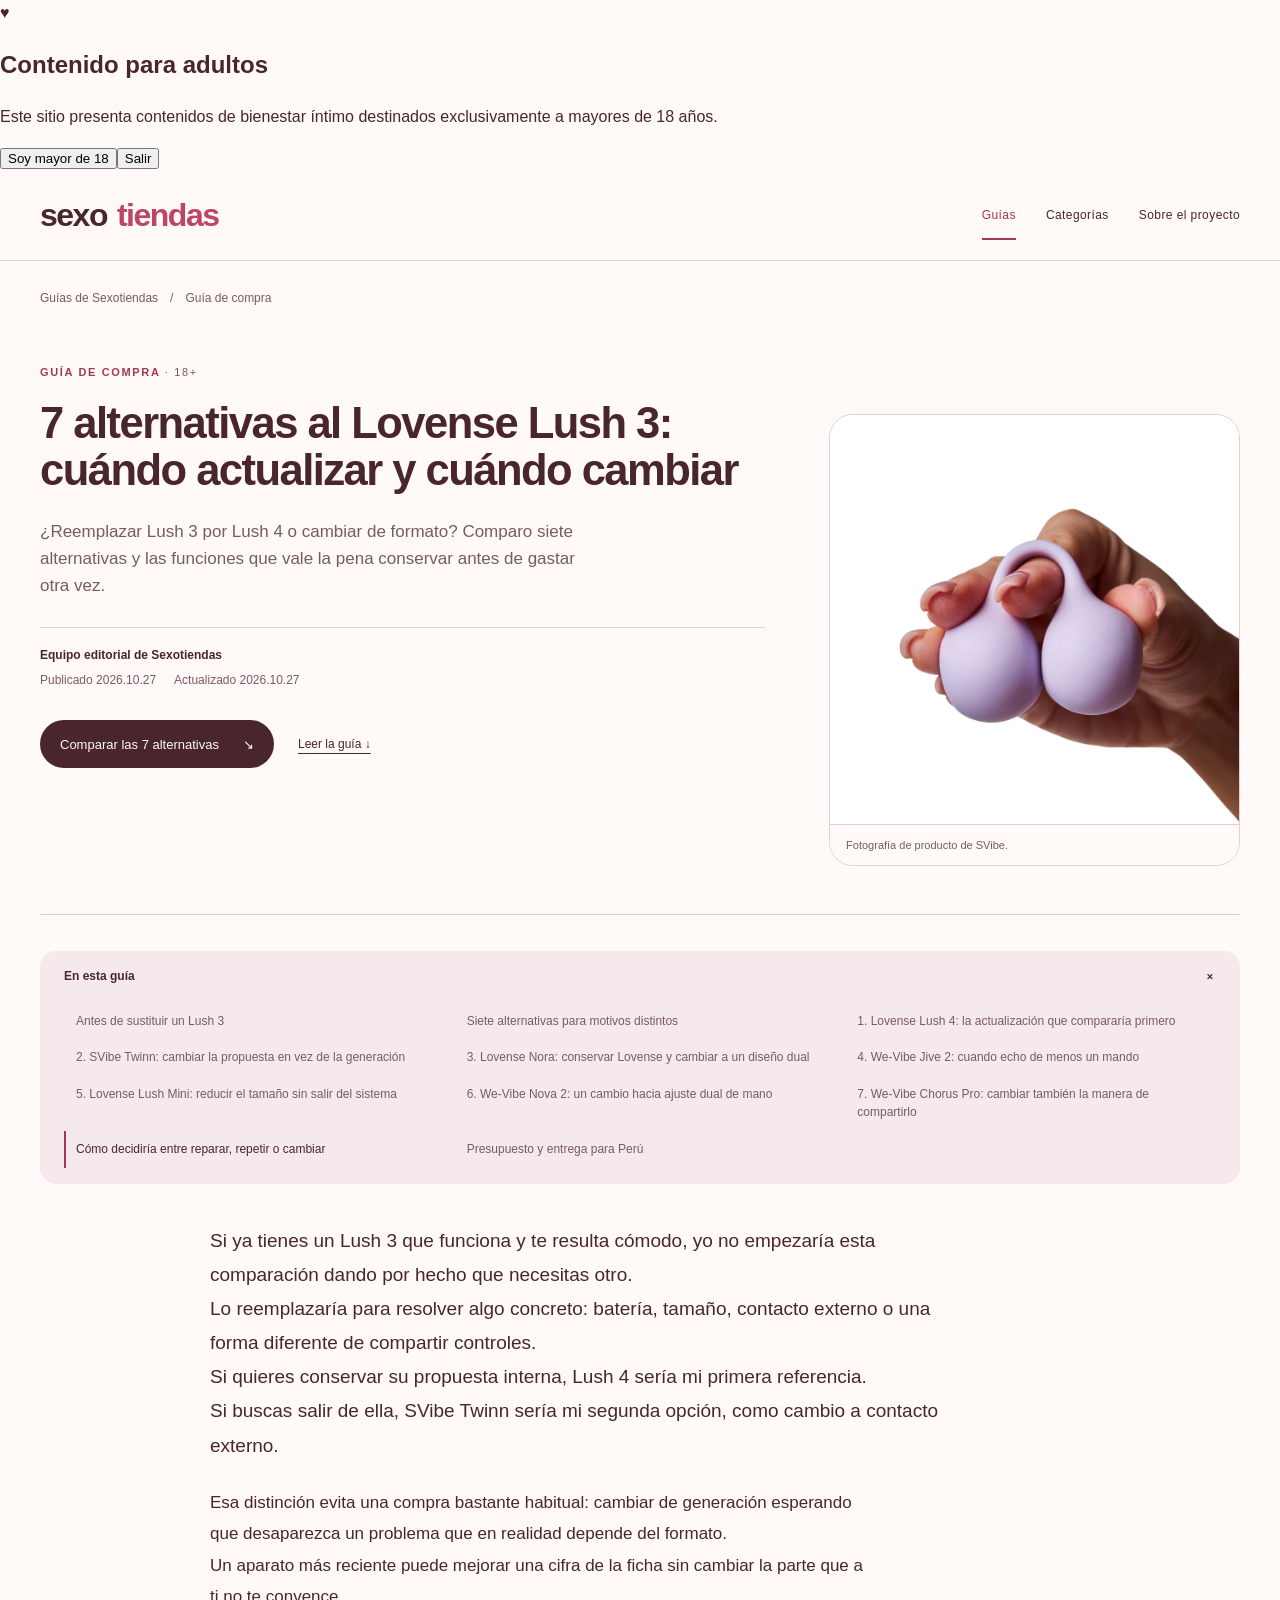
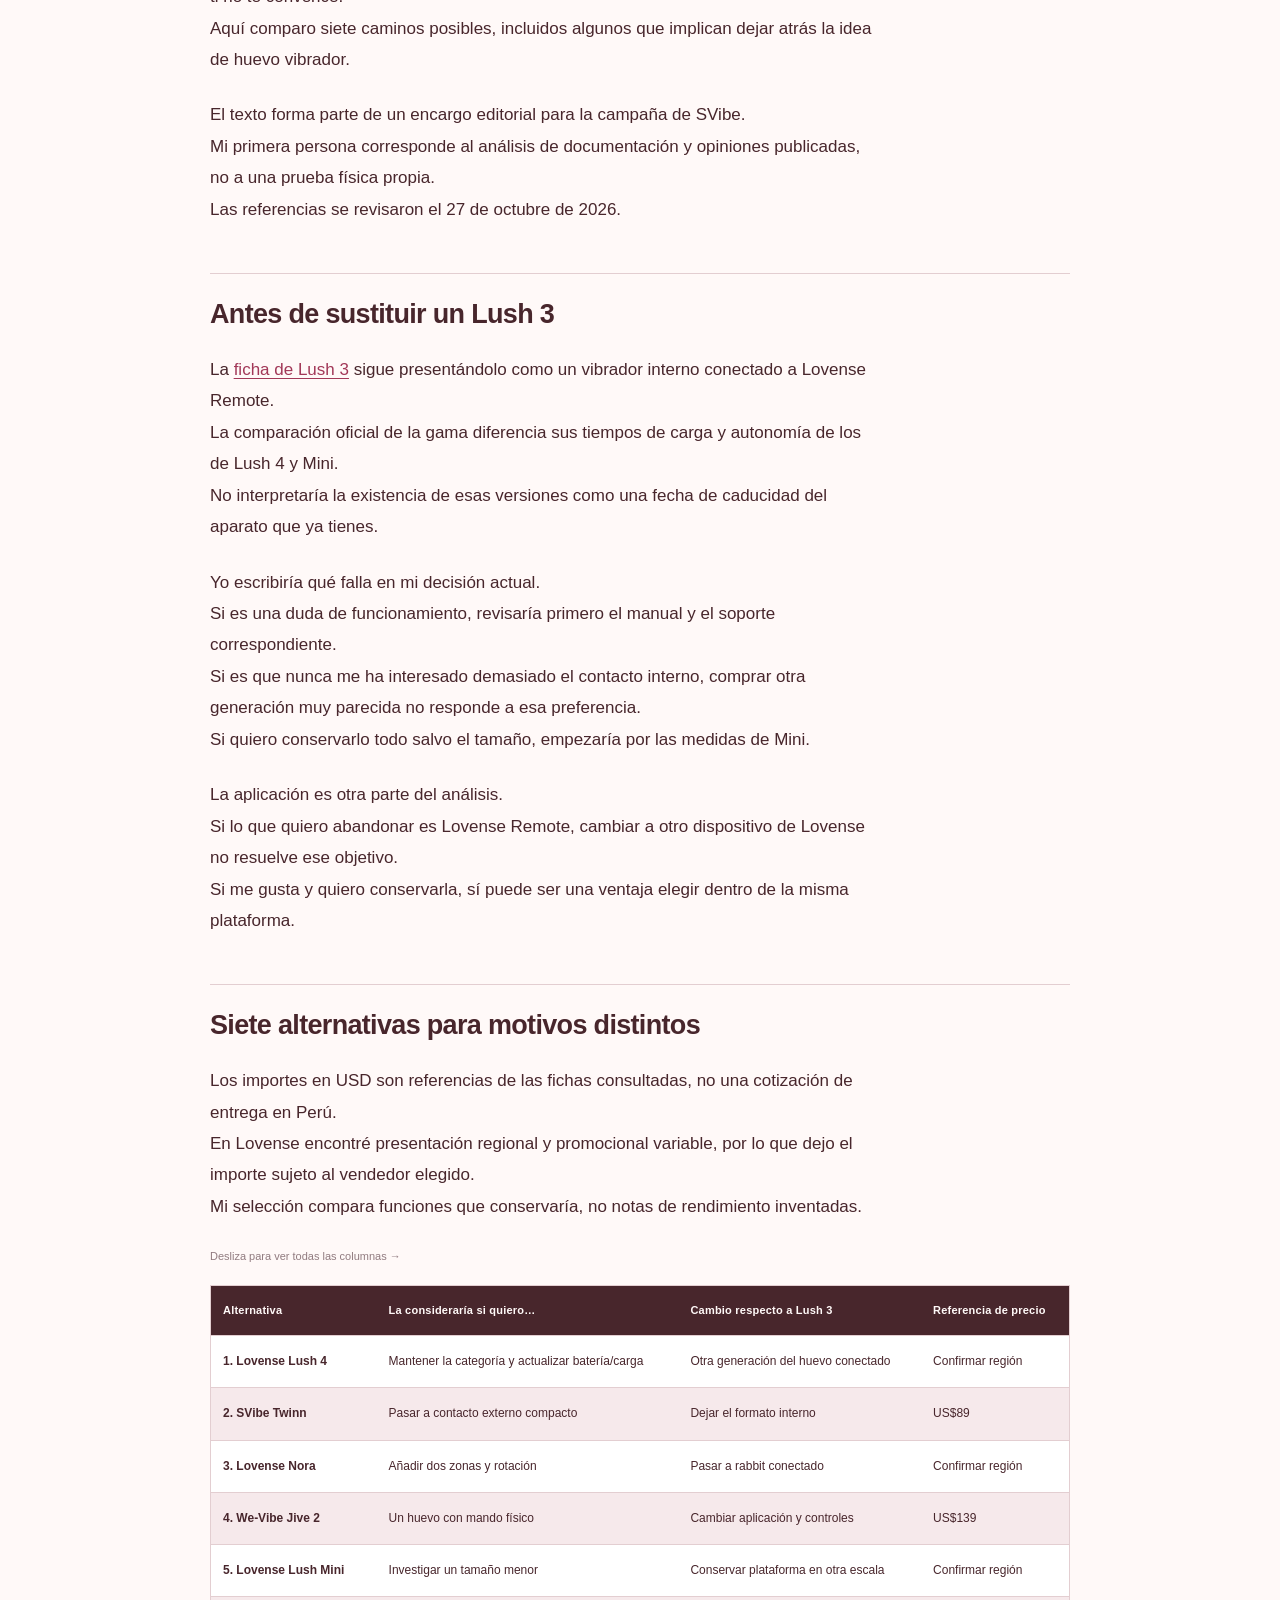
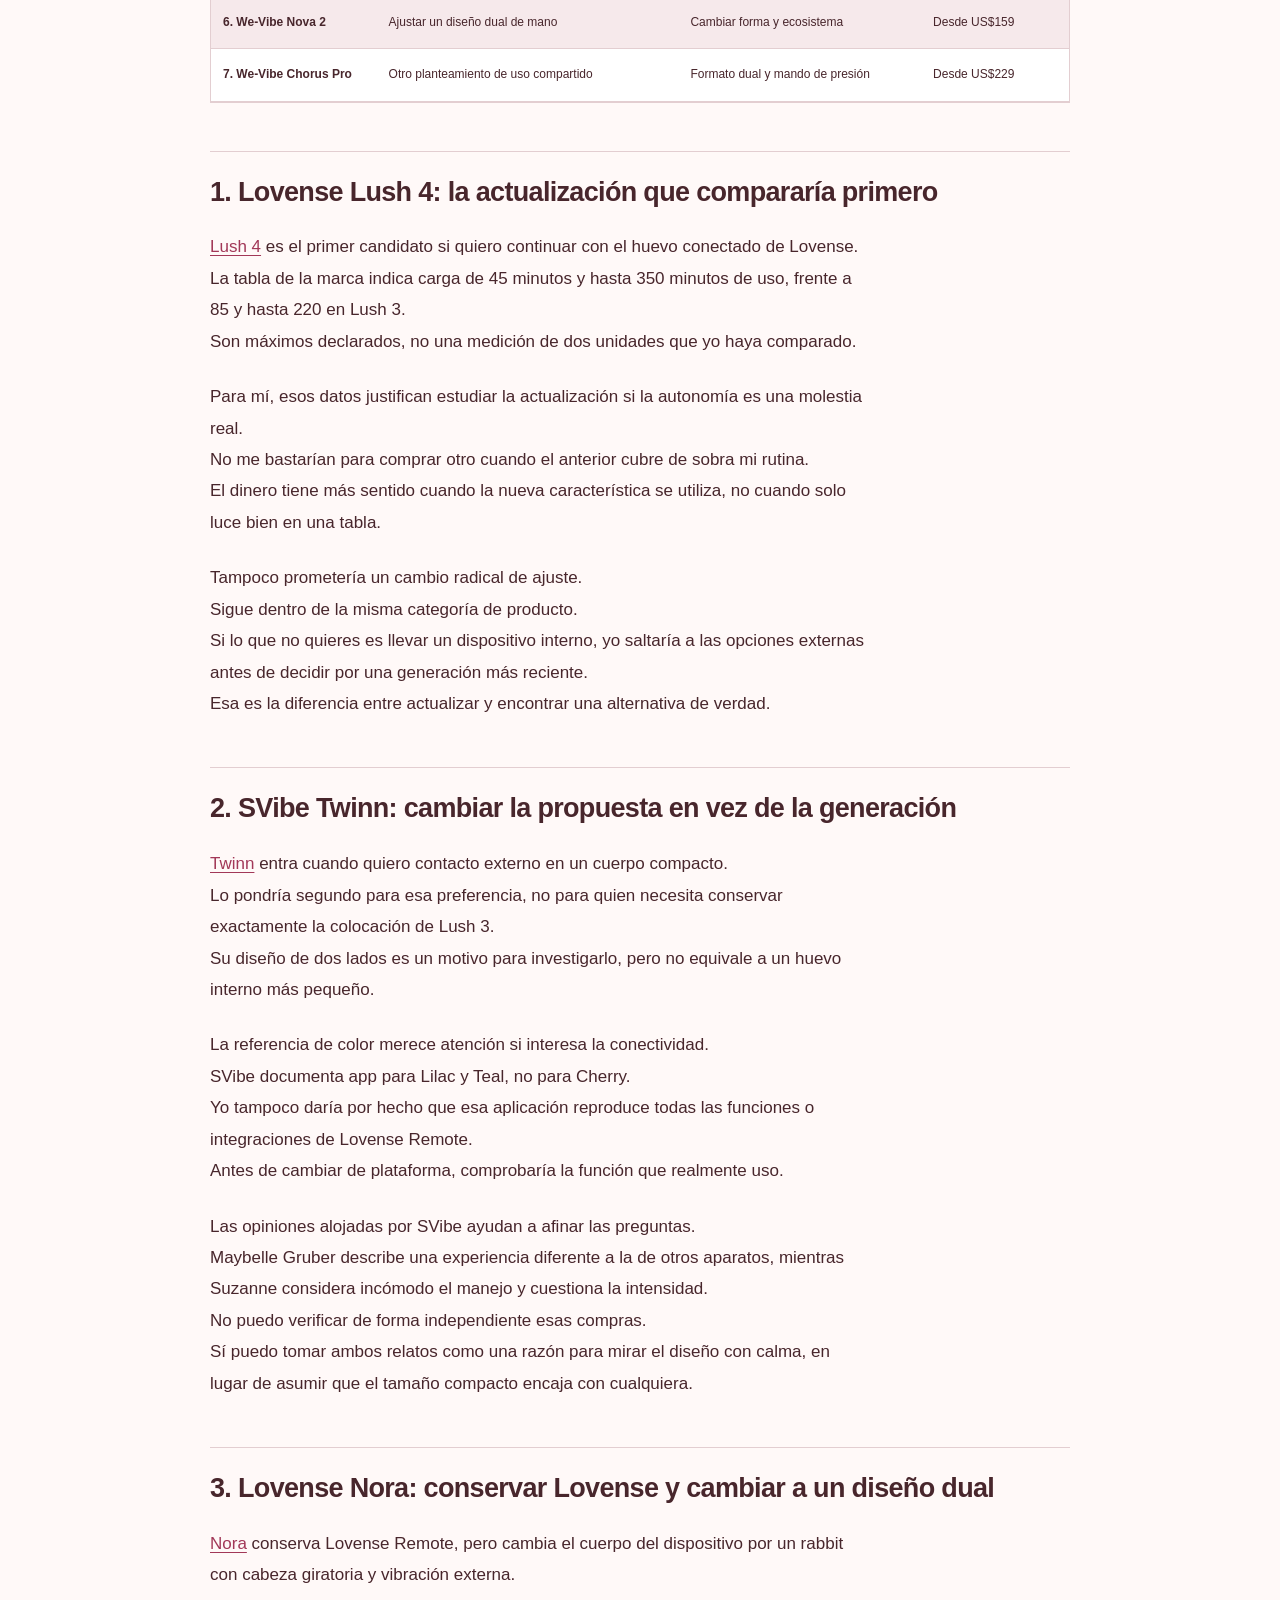
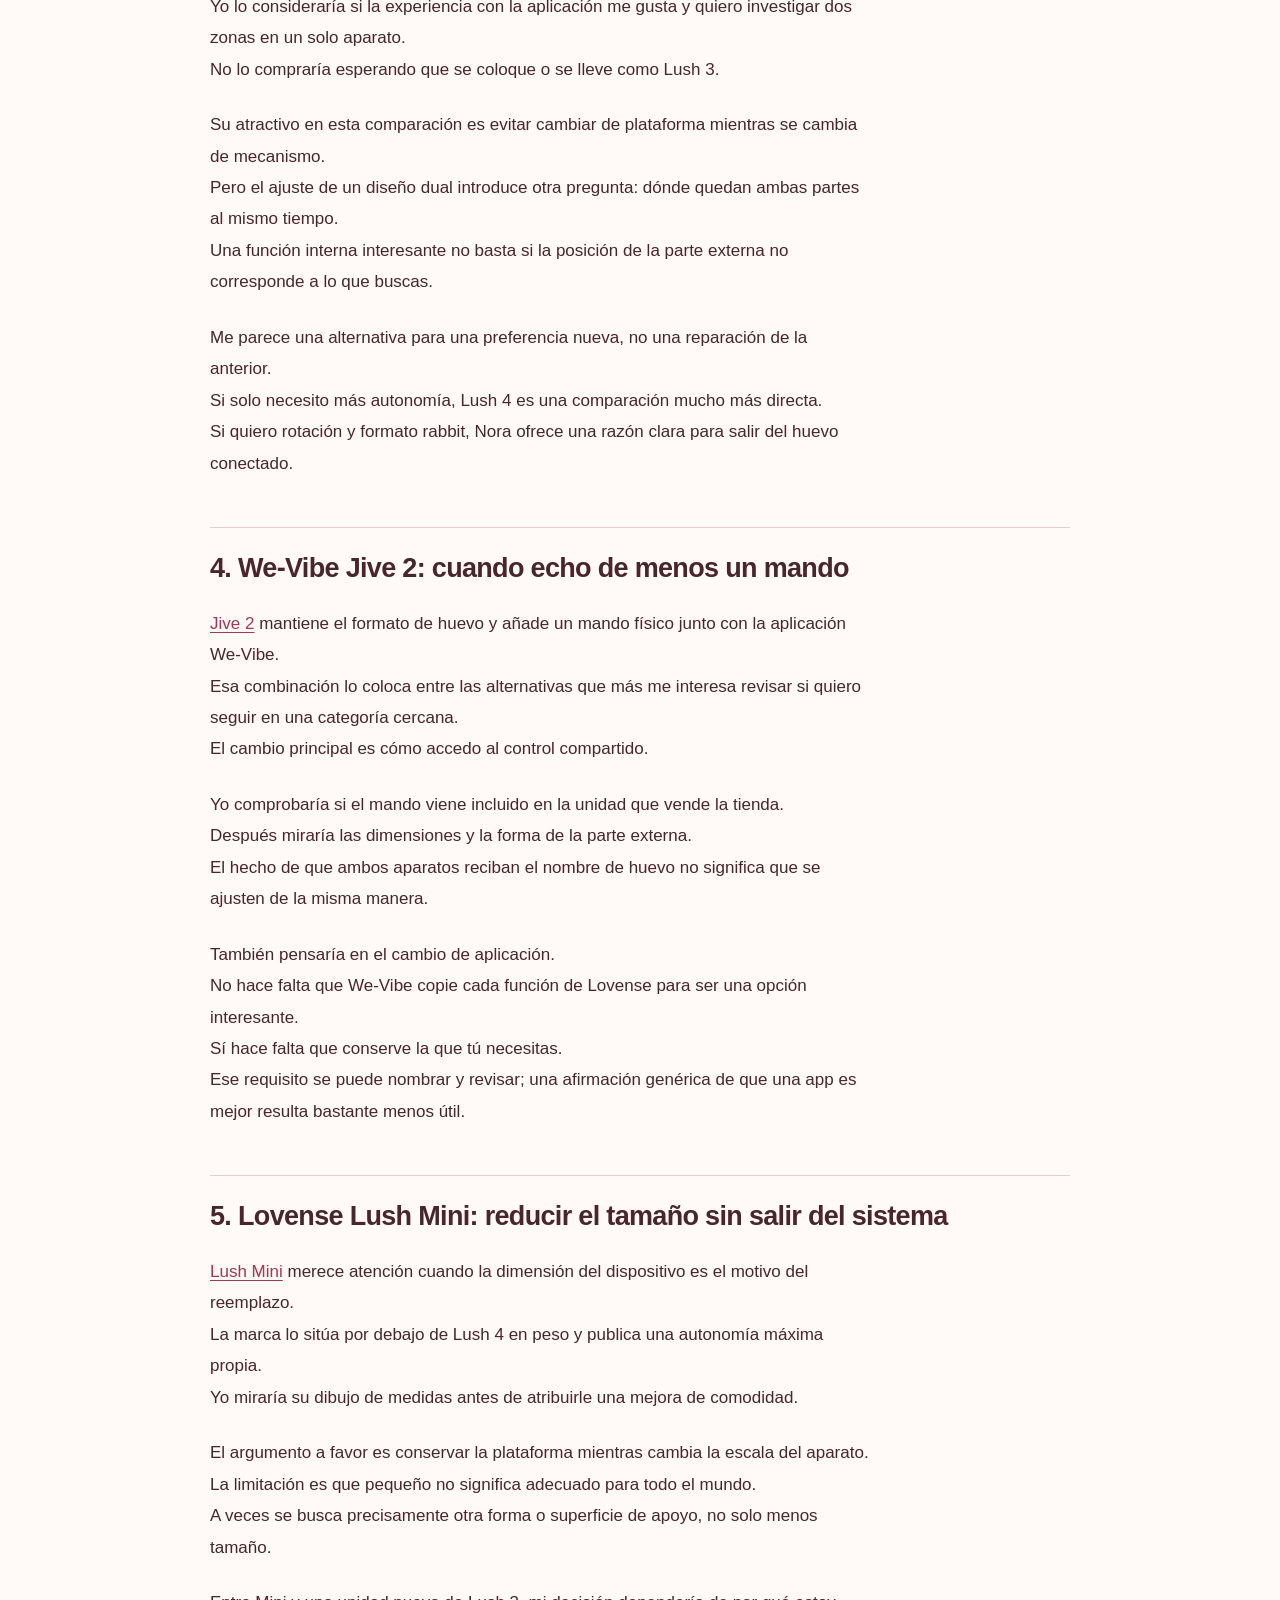
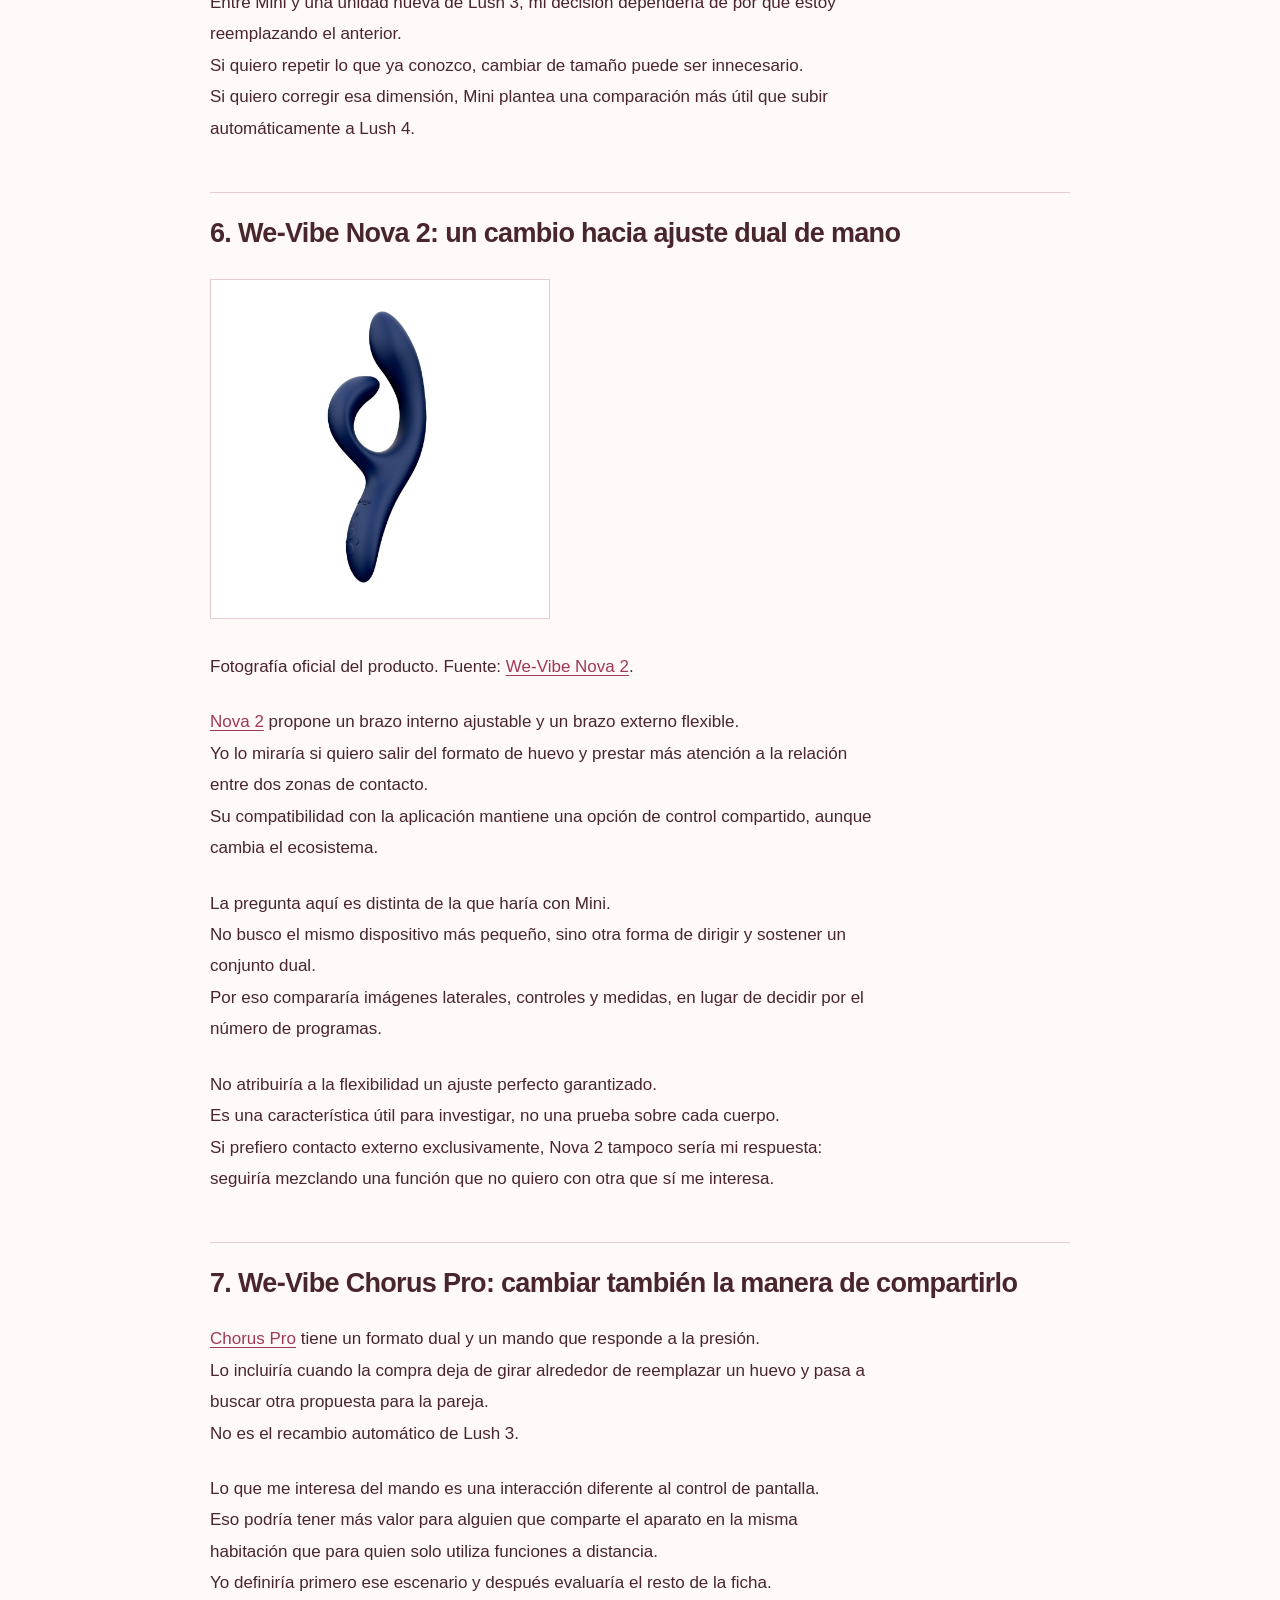
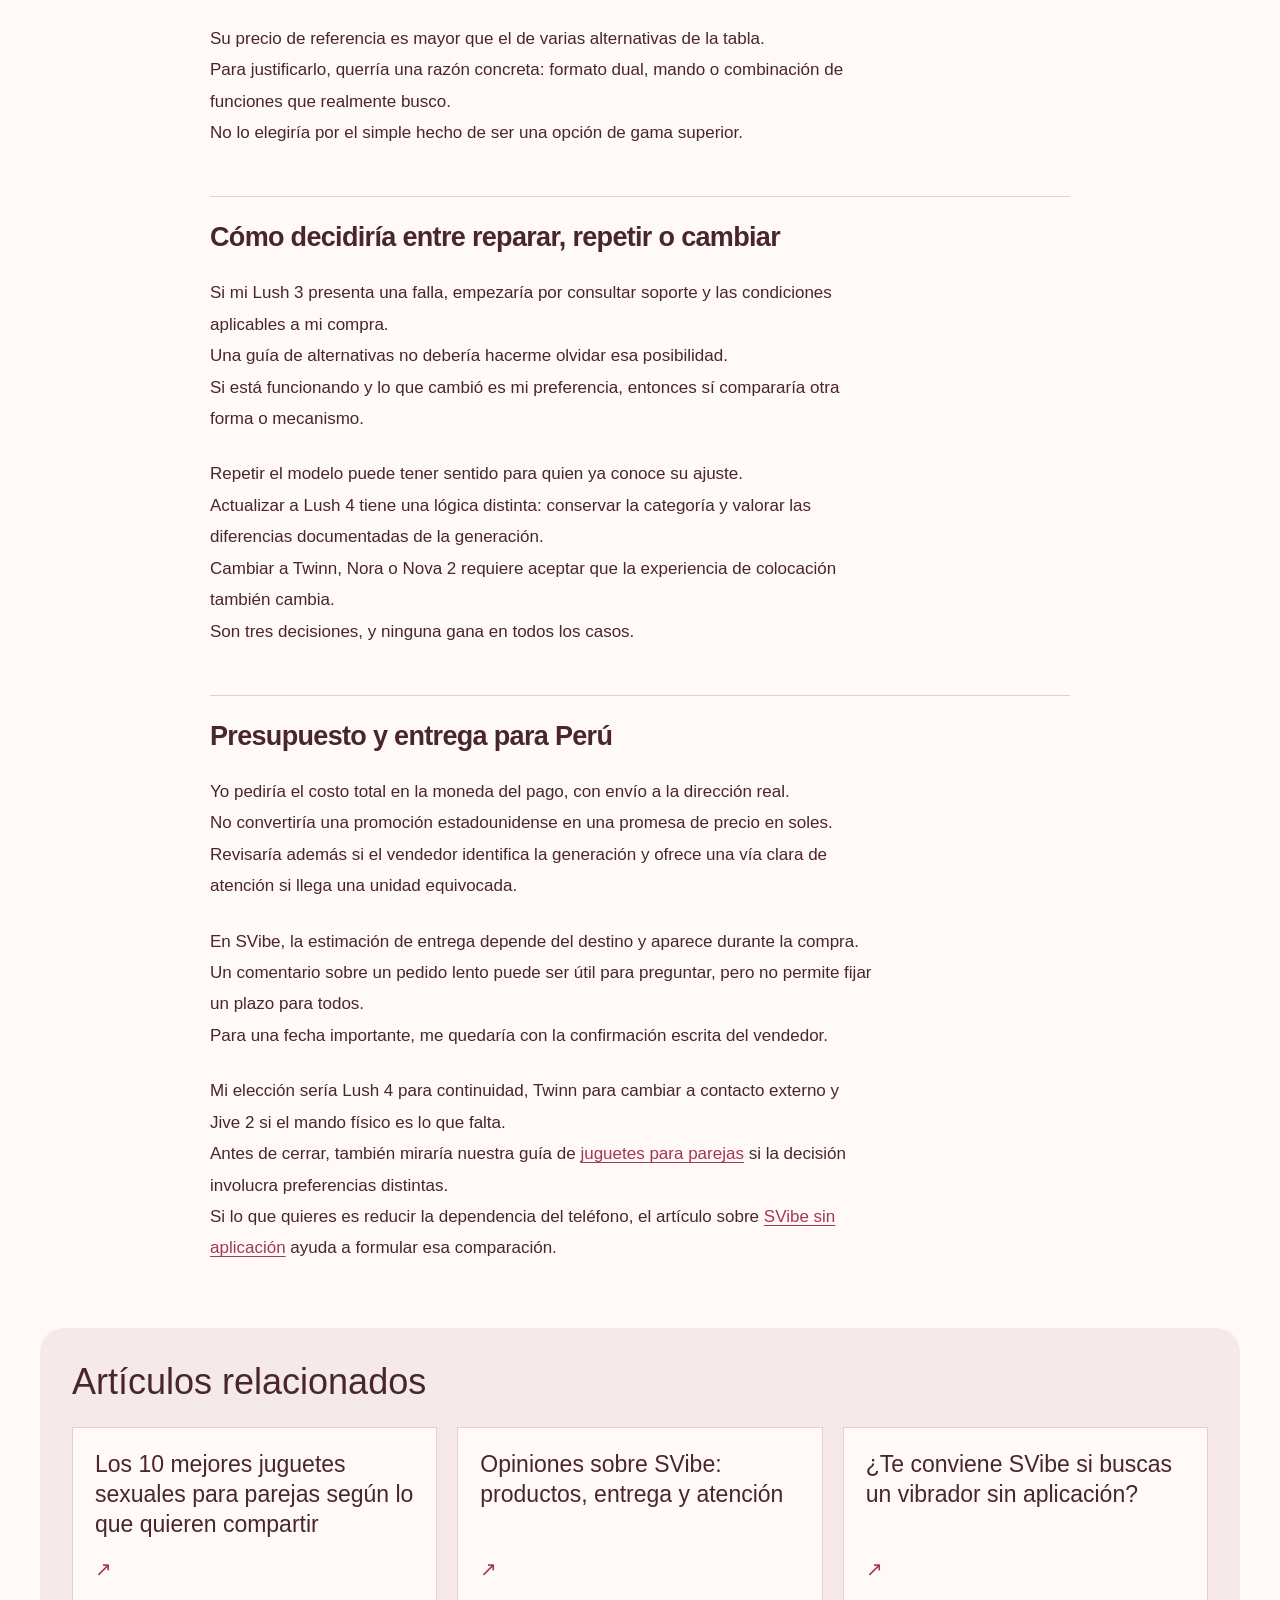
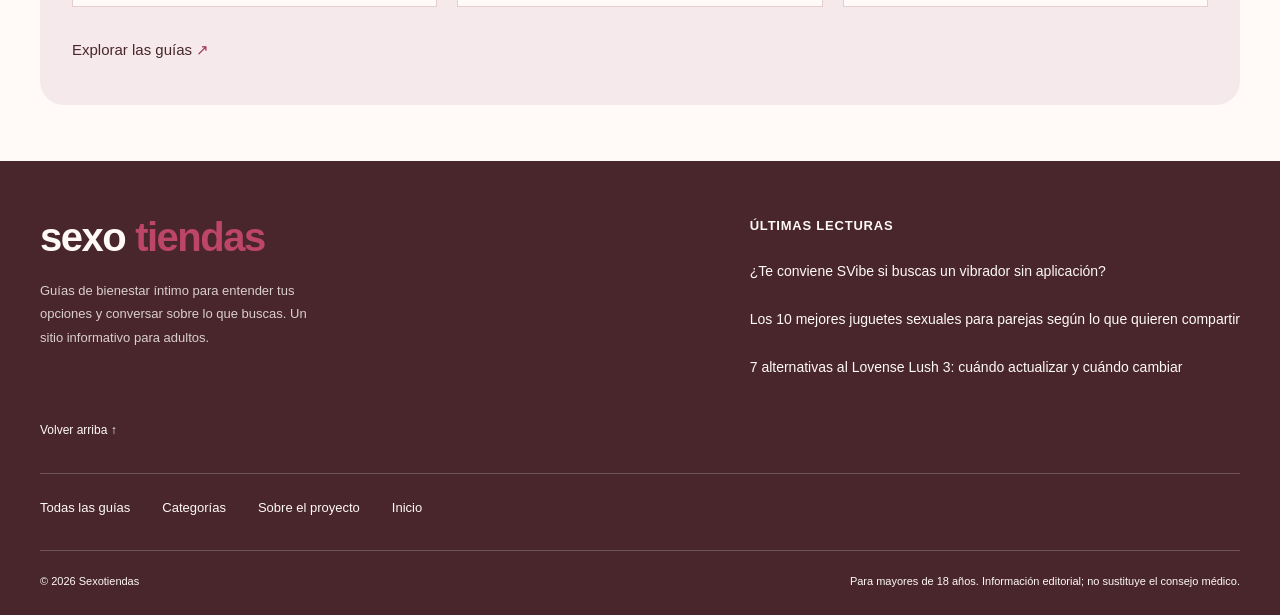
==== site/blog/alternativas-lovense-lush-3/index.html @ 11b8f054 "Publish researched lush3 alternatives guide" ====
<!doctype html>
<html lang="es-PE">
<head>
  <meta charset="utf-8">
  <meta name="viewport" content="width=device-width,initial-scale=1">
  <title>7 alternativas al Lovense Lush 3: cuándo actualizar y cuándo cambiar · Sexotiendas</title>
  <meta name="description" content="¿Reemplazar Lush 3 por Lush 4 o cambiar de formato? Comparo siete alternativas y las funciones que vale la pena conservar antes de gastar otra vez.">
  <meta name="robots" content="index,follow">
  <link rel="canonical" href="https://sexotiendas.com/blog/alternativas-lovense-lush-3/">
  <link rel="icon" href="/favicon.svg?v=20260925" type="image/svg+xml">
  <meta property="og:type" content="article">
  <meta property="og:title" content="7 alternativas al Lovense Lush 3: cuándo actualizar y cuándo cambiar">
  <meta property="og:description" content="¿Reemplazar Lush 3 por Lush 4 o cambiar de formato? Comparo siete alternativas y las funciones que vale la pena conservar antes de gastar otra vez.">
  <meta property="og:url" content="https://sexotiendas.com/blog/alternativas-lovense-lush-3/">
  <meta property="og:image" content="https://sexotiendas.com/assets/images/svibe-official-twinn.webp">
  <link rel="stylesheet" href="/assets/editorial.css">
  <script type="application/ld+json">{"@context": "https://schema.org", "@graph": [{"@type": "BlogPosting", "headline": "7 alternativas al Lovense Lush 3: cuándo actualizar y cuándo cambiar", "description": "¿Reemplazar Lush 3 por Lush 4 o cambiar de formato? Comparo siete alternativas y las funciones que vale la pena conservar antes de gastar otra vez.", "mainEntityOfPage": "https://sexotiendas.com/blog/alternativas-lovense-lush-3/", "url": "https://sexotiendas.com/blog/alternativas-lovense-lush-3/", "inLanguage": "es", "datePublished": "2026-10-27", "dateModified": "2026-10-27", "author": {"@type": "Organization", "name": "Equipo editorial de Sexotiendas"}, "image": "https://sexotiendas.com/assets/images/svibe-official-twinn.webp", "publisher": {"@type": "Organization", "name": "Sexotiendas"}}, {"@type": "BreadcrumbList", "itemListElement": [{"@type": "ListItem", "position": 1, "name": "Inicio", "item": "https://sexotiendas.com/"}, {"@type": "ListItem", "position": 2, "name": "Guías", "item": "https://sexotiendas.com/blog/"}, {"@type": "ListItem", "position": 3, "name": "7 alternativas al Lovense Lush 3: cuándo actualizar y cuándo cambiar", "item": "https://sexotiendas.com/blog/alternativas-lovense-lush-3/"}]}]}</script>
<style>.post-body,.op-prose,.prose,.layout article{min-width:0}.comparison-scroll{max-width:100%;overflow-x:auto;margin:1.5rem 0;overscroll-behavior-x:contain}.comparison-table{border-collapse:collapse;width:100%;min-width:700px;font-size:.87rem;line-height:1.5}.comparison-table th,.comparison-table td{padding:.8rem;text-align:left;border-bottom:1px solid #d4d4d4;vertical-align:top}.comparison-table th{background:#f3f3f3;color:#222}.comparison-table tbody tr:nth-child(even){background:#fafafa;color:#222}.comparison-product{max-width:380px;margin:1.8rem auto}.comparison-product img{display:block;width:100%;height:auto;object-fit:contain;background:#fff}.comparison-product figcaption{font-size:.8rem;line-height:1.5;margin-top:.65rem;color:inherit}.comparison-hint{font-size:.8rem;opacity:.8}.comparison-scroll:focus-visible{outline:2px solid currentColor;outline-offset:3px}</style><link rel="stylesheet" href="/assets/journal-design.697368249998.css" data-article-design="2026-10-18"></head>
<body class="j-page j-sexotiendas" id="page-top"><a class="j-skip" href="#main">Saltar al contenido</a>
  <div class="age" id="ageGate" role="dialog" aria-modal="true" aria-labelledby="ageTitle">
    <div class="age-box"><div class="age-heart">♥</div><h2 id="ageTitle">Contenido para adultos</h2><p>Este sitio presenta contenidos de bienestar íntimo destinados exclusivamente a mayores de 18 años.</p><div class="age-actions"><button class="pill" id="enter">Soy mayor de 18</button><button class="ghost" id="leave">Salir</button></div></div>
  </div>
  <div class="top">Contenido para mayores de 18 años · Información y compra responsable</div>
  <header class="j-header"><div class="j-masthead"><a class="j-brand" href="/" aria-label="Sexotiendas">sexo<i>tiendas</i></a><p class="j-tagline">Bienestar íntimo, decisiones informadas</p><button class="j-toggle" type="button" aria-expanded="false" aria-controls="journal-menu">Menú<span aria-hidden="true">＋</span></button><nav class="j-menu" id="journal-menu" aria-label="Navegación principal"><a href="/blog/" aria-current="location">Guías</a><a href="/#categorias">Categorías</a><a href="/#proyecto">Sobre el proyecto</a></nav></div></header>
  <main class="j-main" id="main"><div class="j-container"><div class="j-breadcrumb"><a href="/blog/">Guías de Sexotiendas</a><span aria-hidden="true">/</span><span>Guía de compra</span></div><section class="j-opening"><div class="j-intro"><p class="j-kicker">Guía de compra <span>· 18+</span></p><h1>7 alternativas al Lovense Lush 3: cuándo actualizar y cuándo cambiar</h1><p class="j-deck">¿Reemplazar Lush 3 por Lush 4 o cambiar de formato? Comparo siete alternativas y las funciones que vale la pena conservar antes de gastar otra vez.</p><div class="j-byline"><span class="j-author">Equipo editorial de Sexotiendas</span><div class="j-dates"><span>Publicado <time datetime="2026-10-27">2026.10.27</time></span><span class="article-updated">Actualizado <time datetime="2026-10-27">2026.10.27</time></span></div></div><div class="j-actions"><a class="j-cta" href="#siete-alternativas-para-motivos-distintos">Comparar las 7 alternativas<span aria-hidden="true">↘</span></a><a class="j-read" href="#article-body">Leer la guía ↓</a></div></div><figure class="j-hero-photo"><img src="/assets/images/svibe-official-twinn.webp" alt="Fotografía oficial de SVibe Snail Twinn." width="960" height="960"><figcaption>Fotografía de producto de SVibe.</figcaption></figure></section><div class="j-contents-band"><aside class="j-index"><details class="j-toc" open><summary>En esta guía<span aria-hidden="true">＋</span></summary><nav aria-label="En esta guía"><ol><li><a href="#antes-de-sustituir-un-lush-3">Antes de sustituir un Lush 3</a></li><li><a href="#siete-alternativas-para-motivos-distintos">Siete alternativas para motivos distintos</a></li><li><a href="#1-lovense-lush-4-la-actualizacion-que-compararia-primero">1. Lovense Lush 4: la actualización que compararía primero</a></li><li><a href="#2-svibe-twinn-cambiar-la-propuesta-en-vez-de-la-generacion">2. SVibe Twinn: cambiar la propuesta en vez de la generación</a></li><li><a href="#3-lovense-nora-conservar-lovense-y-cambiar-a-un-diseno-dual">3. Lovense Nora: conservar Lovense y cambiar a un diseño dual</a></li><li><a href="#4-we-vibe-jive-2-cuando-echo-de-menos-un-mando">4. We-Vibe Jive 2: cuando echo de menos un mando</a></li><li><a href="#5-lovense-lush-mini-reducir-el-tamano-sin-salir-del-sistema">5. Lovense Lush Mini: reducir el tamaño sin salir del sistema</a></li><li><a href="#6-we-vibe-nova-2-un-cambio-hacia-ajuste-dual-de-mano">6. We-Vibe Nova 2: un cambio hacia ajuste dual de mano</a></li><li><a href="#7-we-vibe-chorus-pro-cambiar-tambien-la-manera-de-compartirlo">7. We-Vibe Chorus Pro: cambiar también la manera de compartirlo</a></li><li><a href="#como-decidiria-entre-reparar-repetir-o-cambiar">Cómo decidiría entre reparar, repetir o cambiar</a></li><li><a href="#presupuesto-y-entrega-para-peru">Presupuesto y entrega para Perú</a></li></ol></nav></details></aside></div><div class="j-reading"><article class="j-copy" id="article-body"><p>Si ya tienes un Lush 3 que funciona y te resulta cómodo, yo no empezaría esta comparación dando por hecho que necesitas otro.<br>
Lo reemplazaría para resolver algo concreto: batería, tamaño, contacto externo o una forma diferente de compartir controles.<br>
Si quieres conservar su propuesta interna, Lush 4 sería mi primera referencia.<br>
Si buscas salir de ella, SVibe Twinn sería mi segunda opción, como cambio a contacto externo.</p>
<p>Esa distinción evita una compra bastante habitual: cambiar de generación esperando que desaparezca un problema que en realidad depende del formato.<br>
Un aparato más reciente puede mejorar una cifra de la ficha sin cambiar la parte que a ti no te convence.<br>
Aquí comparo siete caminos posibles, incluidos algunos que implican dejar atrás la idea de huevo vibrador.</p>
<p>El texto forma parte de un encargo editorial para la campaña de SVibe.<br>
Mi primera persona corresponde al análisis de documentación y opiniones publicadas, no a una prueba física propia.<br>
Las referencias se revisaron el 27 de octubre de 2026.</p>
<h2 id="antes-de-sustituir-un-lush-3">Antes de sustituir un Lush 3</h2>
<p>La <a href="https://www.lovense.com/bluetooth-remote-control-vibrator" rel="noopener noreferrer">ficha de Lush 3</a> sigue presentándolo como un vibrador interno conectado a Lovense Remote.<br>
La comparación oficial de la gama diferencia sus tiempos de carga y autonomía de los de Lush 4 y Mini.<br>
No interpretaría la existencia de esas versiones como una fecha de caducidad del aparato que ya tienes.</p>
<p>Yo escribiría qué falla en mi decisión actual.<br>
Si es una duda de funcionamiento, revisaría primero el manual y el soporte correspondiente.<br>
Si es que nunca me ha interesado demasiado el contacto interno, comprar otra generación muy parecida no responde a esa preferencia.<br>
Si quiero conservarlo todo salvo el tamaño, empezaría por las medidas de Mini.</p>
<p>La aplicación es otra parte del análisis.<br>
Si lo que quiero abandonar es Lovense Remote, cambiar a otro dispositivo de Lovense no resuelve ese objetivo.<br>
Si me gusta y quiero conservarla, sí puede ser una ventaja elegir dentro de la misma plataforma.</p>
<h2 id="siete-alternativas-para-motivos-distintos">Siete alternativas para motivos distintos</h2>
<p>Los importes en USD son referencias de las fichas consultadas, no una cotización de entrega en Perú.<br>
En Lovense encontré presentación regional y promocional variable, por lo que dejo el importe sujeto al vendedor elegido.<br>
Mi selección compara funciones que conservaría, no notas de rendimiento inventadas.</p>
<p class="comparison-hint">Desliza para ver todas las columnas →</p>
<div class="comparison-scroll" tabindex="0"><table class="comparison-table"><thead><tr><th scope="col">Alternativa</th><th scope="col">La consideraría si quiero…</th><th scope="col">Cambio respecto a Lush 3</th><th scope="col">Referencia de precio</th></tr></thead><tbody><tr><td>1. Lovense Lush 4</td><td>Mantener la categoría y actualizar batería/carga</td><td>Otra generación del huevo conectado</td><td>Confirmar región</td></tr><tr><td>2. SVibe Twinn</td><td>Pasar a contacto externo compacto</td><td>Dejar el formato interno</td><td>US$89</td></tr><tr><td>3. Lovense Nora</td><td>Añadir dos zonas y rotación</td><td>Pasar a rabbit conectado</td><td>Confirmar región</td></tr><tr><td>4. We-Vibe Jive 2</td><td>Un huevo con mando físico</td><td>Cambiar aplicación y controles</td><td>US$139</td></tr><tr><td>5. Lovense Lush Mini</td><td>Investigar un tamaño menor</td><td>Conservar plataforma en otra escala</td><td>Confirmar región</td></tr><tr><td>6. We-Vibe Nova 2</td><td>Ajustar un diseño dual de mano</td><td>Cambiar forma y ecosistema</td><td>Desde US$159</td></tr><tr><td>7. We-Vibe Chorus Pro</td><td>Otro planteamiento de uso compartido</td><td>Formato dual y mando de presión</td><td>Desde US$229</td></tr></tbody></table></div>
<h2 id="1-lovense-lush-4-la-actualizacion-que-compararia-primero">1. Lovense Lush 4: la actualización que compararía primero</h2>
<p><a href="https://www.lovense.com/lush-4-best-bluetooth-remote-controlled-g-spot-vibrator" rel="noopener noreferrer">Lush 4</a> es el primer candidato si quiero continuar con el huevo conectado de Lovense.<br>
La tabla de la marca indica carga de 45 minutos y hasta 350 minutos de uso, frente a 85 y hasta 220 en Lush 3.<br>
Son máximos declarados, no una medición de dos unidades que yo haya comparado.</p>
<p>Para mí, esos datos justifican estudiar la actualización si la autonomía es una molestia real.<br>
No me bastarían para comprar otro cuando el anterior cubre de sobra mi rutina.<br>
El dinero tiene más sentido cuando la nueva característica se utiliza, no cuando solo luce bien en una tabla.</p>
<p>Tampoco prometería un cambio radical de ajuste.<br>
Sigue dentro de la misma categoría de producto.<br>
Si lo que no quieres es llevar un dispositivo interno, yo saltaría a las opciones externas antes de decidir por una generación más reciente.<br>
Esa es la diferencia entre actualizar y encontrar una alternativa de verdad.</p>
<h2 id="2-svibe-twinn-cambiar-la-propuesta-en-vez-de-la-generacion">2. SVibe Twinn: cambiar la propuesta en vez de la generación</h2>
<p><a href="https://svibe.com/products/snail-twinn-us-intl" rel="noopener noreferrer sponsored">Twinn</a> entra cuando quiero contacto externo en un cuerpo compacto.<br>
Lo pondría segundo para esa preferencia, no para quien necesita conservar exactamente la colocación de Lush 3.<br>
Su diseño de dos lados es un motivo para investigarlo, pero no equivale a un huevo interno más pequeño.</p>
<p>La referencia de color merece atención si interesa la conectividad.<br>
SVibe documenta app para Lilac y Teal, no para Cherry.<br>
Yo tampoco daría por hecho que esa aplicación reproduce todas las funciones o integraciones de Lovense Remote.<br>
Antes de cambiar de plataforma, comprobaría la función que realmente uso.</p>
<p>Las opiniones alojadas por SVibe ayudan a afinar las preguntas.<br>
Maybelle Gruber describe una experiencia diferente a la de otros aparatos, mientras Suzanne considera incómodo el manejo y cuestiona la intensidad.<br>
No puedo verificar de forma independiente esas compras.<br>
Sí puedo tomar ambos relatos como una razón para mirar el diseño con calma, en lugar de asumir que el tamaño compacto encaja con cualquiera.</p>
<h2 id="3-lovense-nora-conservar-lovense-y-cambiar-a-un-diseno-dual">3. Lovense Nora: conservar Lovense y cambiar a un diseño dual</h2>
<p><a href="https://www.lovense.com/rabbit-vibrator" rel="noopener noreferrer">Nora</a> conserva Lovense Remote, pero cambia el cuerpo del dispositivo por un rabbit con cabeza giratoria y vibración externa.<br>
Yo lo consideraría si la experiencia con la aplicación me gusta y quiero investigar dos zonas en un solo aparato.<br>
No lo compraría esperando que se coloque o se lleve como Lush 3.</p>
<p>Su atractivo en esta comparación es evitar cambiar de plataforma mientras se cambia de mecanismo.<br>
Pero el ajuste de un diseño dual introduce otra pregunta: dónde quedan ambas partes al mismo tiempo.<br>
Una función interna interesante no basta si la posición de la parte externa no corresponde a lo que buscas.</p>
<p>Me parece una alternativa para una preferencia nueva, no una reparación de la anterior.<br>
Si solo necesito más autonomía, Lush 4 es una comparación mucho más directa.<br>
Si quiero rotación y formato rabbit, Nora ofrece una razón clara para salir del huevo conectado.</p>
<h2 id="4-we-vibe-jive-2-cuando-echo-de-menos-un-mando">4. We-Vibe Jive 2: cuando echo de menos un mando</h2>
<p><a href="https://www.we-vibe.com/us/jive-2" rel="noopener noreferrer">Jive 2</a> mantiene el formato de huevo y añade un mando físico junto con la aplicación We-Vibe.<br>
Esa combinación lo coloca entre las alternativas que más me interesa revisar si quiero seguir en una categoría cercana.<br>
El cambio principal es cómo accedo al control compartido.</p>
<p>Yo comprobaría si el mando viene incluido en la unidad que vende la tienda.<br>
Después miraría las dimensiones y la forma de la parte externa.<br>
El hecho de que ambos aparatos reciban el nombre de huevo no significa que se ajusten de la misma manera.</p>
<p>También pensaría en el cambio de aplicación.<br>
No hace falta que We-Vibe copie cada función de Lovense para ser una opción interesante.<br>
Sí hace falta que conserve la que tú necesitas.<br>
Ese requisito se puede nombrar y revisar; una afirmación genérica de que una app es mejor resulta bastante menos útil.</p>
<h2 id="5-lovense-lush-mini-reducir-el-tamano-sin-salir-del-sistema">5. Lovense Lush Mini: reducir el tamaño sin salir del sistema</h2>
<p><a href="https://www.lovense.com/lush-mini-remote-control-g-spot-vibrator" rel="noopener noreferrer">Lush Mini</a> merece atención cuando la dimensión del dispositivo es el motivo del reemplazo.<br>
La marca lo sitúa por debajo de Lush 4 en peso y publica una autonomía máxima propia.<br>
Yo miraría su dibujo de medidas antes de atribuirle una mejora de comodidad.</p>
<p>El argumento a favor es conservar la plataforma mientras cambia la escala del aparato.<br>
La limitación es que pequeño no significa adecuado para todo el mundo.<br>
A veces se busca precisamente otra forma o superficie de apoyo, no solo menos tamaño.</p>
<p>Entre Mini y una unidad nueva de Lush 3, mi decisión dependería de por qué estoy reemplazando el anterior.<br>
Si quiero repetir lo que ya conozco, cambiar de tamaño puede ser innecesario.<br>
Si quiero corregir esa dimensión, Mini plantea una comparación más útil que subir automáticamente a Lush 4.</p>
<h2 id="6-we-vibe-nova-2-un-cambio-hacia-ajuste-dual-de-mano">6. We-Vibe Nova 2: un cambio hacia ajuste dual de mano</h2>
<figure class="comparison-product"><img src="/assets/comparisons/nova-20261027.jpg" alt="We-Vibe Nova 2" loading="lazy" width="500" height="500"></figure>
<p>Fotografía oficial del producto. Fuente: <a href="https://www.we-vibe.com/us/nova2" rel="noopener noreferrer">We-Vibe Nova 2</a>.</p>
<p><a href="https://www.we-vibe.com/us/nova2" rel="noopener noreferrer">Nova 2</a> propone un brazo interno ajustable y un brazo externo flexible.<br>
Yo lo miraría si quiero salir del formato de huevo y prestar más atención a la relación entre dos zonas de contacto.<br>
Su compatibilidad con la aplicación mantiene una opción de control compartido, aunque cambia el ecosistema.</p>
<p>La pregunta aquí es distinta de la que haría con Mini.<br>
No busco el mismo dispositivo más pequeño, sino otra forma de dirigir y sostener un conjunto dual.<br>
Por eso compararía imágenes laterales, controles y medidas, en lugar de decidir por el número de programas.</p>
<p>No atribuiría a la flexibilidad un ajuste perfecto garantizado.<br>
Es una característica útil para investigar, no una prueba sobre cada cuerpo.<br>
Si prefiero contacto externo exclusivamente, Nova 2 tampoco sería mi respuesta: seguiría mezclando una función que no quiero con otra que sí me interesa.</p>
<h2 id="7-we-vibe-chorus-pro-cambiar-tambien-la-manera-de-compartirlo">7. We-Vibe Chorus Pro: cambiar también la manera de compartirlo</h2>
<p><a href="https://www.we-vibe.com/us/chorus-pro" rel="noopener noreferrer">Chorus Pro</a> tiene un formato dual y un mando que responde a la presión.<br>
Lo incluiría cuando la compra deja de girar alrededor de reemplazar un huevo y pasa a buscar otra propuesta para la pareja.<br>
No es el recambio automático de Lush 3.</p>
<p>Lo que me interesa del mando es una interacción diferente al control de pantalla.<br>
Eso podría tener más valor para alguien que comparte el aparato en la misma habitación que para quien solo utiliza funciones a distancia.<br>
Yo definiría primero ese escenario y después evaluaría el resto de la ficha.</p>
<p>Su precio de referencia es mayor que el de varias alternativas de la tabla.<br>
Para justificarlo, querría una razón concreta: formato dual, mando o combinación de funciones que realmente busco.<br>
No lo elegiría por el simple hecho de ser una opción de gama superior.</p>
<h2 id="como-decidiria-entre-reparar-repetir-o-cambiar">Cómo decidiría entre reparar, repetir o cambiar</h2>
<p>Si mi Lush 3 presenta una falla, empezaría por consultar soporte y las condiciones aplicables a mi compra.<br>
Una guía de alternativas no debería hacerme olvidar esa posibilidad.<br>
Si está funcionando y lo que cambió es mi preferencia, entonces sí compararía otra forma o mecanismo.</p>
<p>Repetir el modelo puede tener sentido para quien ya conoce su ajuste.<br>
Actualizar a Lush 4 tiene una lógica distinta: conservar la categoría y valorar las diferencias documentadas de la generación.<br>
Cambiar a Twinn, Nora o Nova 2 requiere aceptar que la experiencia de colocación también cambia.<br>
Son tres decisiones, y ninguna gana en todos los casos.</p>
<h2 id="presupuesto-y-entrega-para-peru">Presupuesto y entrega para Perú</h2>
<p>Yo pediría el costo total en la moneda del pago, con envío a la dirección real.<br>
No convertiría una promoción estadounidense en una promesa de precio en soles.<br>
Revisaría además si el vendedor identifica la generación y ofrece una vía clara de atención si llega una unidad equivocada.</p>
<p>En SVibe, la estimación de entrega depende del destino y aparece durante la compra.<br>
Un comentario sobre un pedido lento puede ser útil para preguntar, pero no permite fijar un plazo para todos.<br>
Para una fecha importante, me quedaría con la confirmación escrita del vendedor.</p>
<p>Mi elección sería Lush 4 para continuidad, Twinn para cambiar a contacto externo y Jive 2 si el mando físico es lo que falta.<br>
Antes de cerrar, también miraría nuestra guía de <a href="/blog/mejores-juguetes-sexuales-parejas/">juguetes para parejas</a> si la decisión involucra preferencias distintas.<br>
Si lo que quieres es reducir la dependencia del teléfono, el artículo sobre <a href="/blog/svibe-vibrador-sin-aplicacion/">SVibe sin aplicación</a> ayuda a formular esa comparación.</p></article></div><section class="j-onward j-related" aria-labelledby="related-articles-bottom"><h2 id="related-articles-bottom">Artículos relacionados</h2><nav class="j-related-grid" aria-label="Artículos relacionados"><a class="j-related-card" href="/blog/mejores-juguetes-sexuales-parejas/"><h3>Los 10 mejores juguetes sexuales para parejas según lo que quieren compartir</h3></a><a class="j-related-card" href="/blog/opiniones-svibe/"><h3>Opiniones sobre SVibe: productos, entrega y atención</h3></a><a class="j-related-card" href="/blog/svibe-vibrador-sin-aplicacion/"><h3>¿Te conviene SVibe si buscas un vibrador sin aplicación?</h3></a></nav><div class="j-related-back"><a href="/blog/">Explorar las guías</a></div></section></div></main>
  <footer class="j-footer"><div class="j-footer-inner"><div class="j-footer-brand"><a class="j-brand" href="/">sexo<i>tiendas</i></a><p>Guías de bienestar íntimo para entender tus opciones y conversar sobre lo que buscas. Un sitio informativo para adultos.</p></div><div class="j-footer-links"><h2>Explorar</h2><nav aria-label="Sobre el sitio"><a href="/blog/">Todas las guías</a><a href="/#categorias">Categorías</a><a href="/#proyecto">Sobre el proyecto</a><a href="/">Inicio</a></nav></div><div class="j-footer-reading"><h2>Últimas lecturas</h2><nav aria-label="Últimas lecturas"><a href="/blog/svibe-vibrador-sin-aplicacion/">¿Te conviene SVibe si buscas un vibrador sin aplicación?</a><a href="/blog/mejores-juguetes-sexuales-parejas/">Los 10 mejores juguetes sexuales para parejas según lo que quieren compartir</a><a href="/blog/alternativas-lovense-lush-3/">7 alternativas al Lovense Lush 3: cuándo actualizar y cuándo cambiar</a></nav></div><a class="j-top" href="#page-top">Volver arriba ↑</a><div class="j-footer-bottom"><p>© 2026 Sexotiendas</p><p>Para mayores de 18 años. Información editorial; no sustituye el consejo médico.</p></div></div></footer>
  <script>
    const gate=document.getElementById('ageGate');
    if(sessionStorage.getItem('sexotiendas-age')!=='ok') gate.classList.add('show');
    document.getElementById('enter').addEventListener('click',()=>{sessionStorage.setItem('sexotiendas-age','ok');gate.classList.remove('show')});
    document.getElementById('leave').addEventListener('click',()=>{location.href='https://www.google.com'});
  </script>
<script src="/assets/journal-design.fe341ca153d1.js" defer data-article-design="2026-10-18"></script></body>
</html>
---- assets/journal-design.697368249998.css ----
/* Scoped editorial chrome. Seven composition families share reading mechanics. */
.j-page{--paper:#faf7f2;--ink:#26221f;--muted:#665e57;--line:#d9d0c5;--accent:#8e2c45;--soft:#eee5dc;--display:Georgia,'Times New Roman',serif;background:var(--paper);color:var(--ink);font:16px/1.6 Arial,Helvetica,sans-serif;margin:0}
.j-page *{box-sizing:border-box}.j-page a{color:inherit}.j-page a:focus-visible,.j-page button:focus-visible,.j-page summary:focus-visible{outline:3px solid var(--accent);outline-offset:5px}.j-page img{max-width:100%}.j-page [id]{scroll-margin-top:32px}
.j-page .j-container,.j-page .j-masthead,.j-page .j-footer-inner{width:min(1200px,calc(100% - 80px));margin-inline:auto}
.j-page .j-header{background:var(--paper);color:var(--ink);border-bottom:1px solid var(--line);position:relative;z-index:10;margin:0;padding:0}
.j-page .j-masthead{display:grid;grid-template-columns:auto 1fr;align-items:center;gap:12px 40px;padding:26px 0 0}
.j-page .j-brand{display:inline-flex;align-items:center;gap:10px;font:500 46px/1 var(--display);letter-spacing:-2px;text-decoration:none;white-space:nowrap;width:max-content}
.j-page .j-brand img{width:auto;height:50px;object-fit:contain}.j-page .j-brand svg{width:30px;height:36px}.j-page .j-brand em{font-weight:400}.j-page .j-tagline{margin:0;text-align:right;font-size:11px;letter-spacing:.12em;text-transform:uppercase;color:var(--muted)}
.j-page .j-menu{display:flex;grid-column:1/-1;align-items:center;justify-content:flex-start;gap:30px;border-top:1px solid var(--line);padding:0;background:none;position:static;width:100%}
.j-page .j-menu a{font-size:12px;text-decoration:none;letter-spacing:.035em;padding:16px 0 14px;min-height:48px;border-bottom:2px solid transparent;line-height:1.4;display:flex;align-items:center}
.j-page .j-menu a:hover,.j-page .j-menu a[aria-current]{color:var(--accent);border-bottom-color:var(--accent)}.j-page .j-toggle{display:none}
.j-page .j-main{max-width:none;width:auto;padding:0;margin:0;background:none}.j-page .j-breadcrumb{display:flex;gap:12px;align-items:center;margin:28px 0;color:var(--muted);font-size:12px}.j-page .j-breadcrumb a{text-decoration:none}.j-page .j-breadcrumb a:hover{text-decoration:underline}
.j-page .j-opening{display:grid;grid-template-columns:minmax(0,1.45fr) minmax(0,1fr);gap:64px;align-items:center;padding:16px 0 48px;border-bottom:1px solid var(--line);margin:0}
.j-page .j-kicker{font-size:11px;font-weight:700;letter-spacing:.15em;text-transform:uppercase;margin:0 0 18px;color:var(--accent)}.j-page .j-kicker span{font-weight:400;color:var(--muted)}
.j-page .j-intro h1{font:400 clamp(36px,3.7vw,56px)/1.08 var(--display);letter-spacing:-.035em;margin:0 0 24px;max-width:none;text-wrap:balance;color:var(--ink)}
.j-page .j-deck{font:400 17px/1.6 Arial,Helvetica,sans-serif;color:var(--muted);margin:0 0 28px;max-width:60ch}
.j-page .j-byline{padding:18px 0;border-top:1px solid var(--line);font-size:12px;color:var(--muted)}.j-page .j-author{display:block;color:var(--ink);font-weight:700;margin-bottom:6px}.j-page .j-dates{display:flex;gap:8px 18px;flex-wrap:wrap}.j-page .article-updated{font-size:12px;margin:0}
.j-page .j-actions{display:flex;align-items:center;flex-wrap:wrap;gap:16px 24px;margin-top:12px}.j-page .j-cta{display:inline-flex;align-items:center;gap:24px;background:var(--ink);color:var(--paper);padding:13px 20px;font-size:13px;text-decoration:none;line-height:1.5;min-height:48px}.j-page .j-cta:hover{background:var(--accent);color:white}.j-page .j-read{font-size:12px;text-underline-offset:5px}
.j-page .j-hero-photo{margin:0;width:100%;max-width:none;background:white;align-self:center;border:1px solid var(--line)}.j-page .j-hero-photo img{display:block;object-fit:contain;aspect-ratio:1;width:100%;height:auto;max-height:450px;border-radius:0}.j-page .j-hero-photo figcaption{padding:12px 16px;font-size:11px;line-height:1.5;color:var(--muted);border-top:1px solid var(--line);background:var(--paper);margin:0}
.j-page .j-reading{display:grid;grid-template-columns:244px minmax(0,1fr);align-items:start;gap:64px;margin:56px 0 72px}
.j-page .j-index{position:sticky;top:24px;min-width:0}.j-page .j-toc{border-block:1px solid var(--line);background:none;max-height:calc(100vh - 48px);overflow:auto;scrollbar-width:thin;padding:0}.j-page .j-toc summary{display:flex;justify-content:space-between;gap:16px;padding:16px 0;font-size:12px;font-weight:700;cursor:pointer;list-style:none;color:var(--ink)}.j-page .j-toc summary::-webkit-details-marker{display:none}.j-page .j-toc[open] summary span{transform:rotate(45deg)}.j-page .j-toc ol{list-style:none;display:block;padding:0 0 16px;margin:0}.j-page .j-toc li{padding:0;margin:0;background:none;border:0}.j-page .j-toc a{display:block;text-decoration:none;font-size:12px;line-height:1.55;padding:9px 10px;border-left:2px solid transparent;color:var(--muted)}.j-page .j-toc a:hover,.j-page .j-toc a[aria-current]{background:var(--soft);color:var(--ink);border-left-color:var(--accent)}
.j-page .j-copy{display:block;width:100%;max-width:none;min-width:0;padding:0;margin:0;background:none;border:0;border-radius:0;box-shadow:none;color:var(--ink);font:17px/1.85 Arial,Helvetica,sans-serif}
.j-page .j-copy>p,.j-page .j-copy>ul,.j-page .j-copy>h2,.j-page .j-copy>h3{max-width:70ch}.j-page .j-copy p{margin:0 0 24px;color:inherit}.j-page .j-copy>p:first-child{font-size:19px;line-height:1.8}.j-page .j-copy h2{font:400 30px/1.25 var(--display);letter-spacing:-.025em;margin:48px 0 22px;padding-top:24px;border-top:1px solid var(--line);color:var(--ink)}.j-page .j-copy h3{font-size:21px;line-height:1.4;margin:32px 0 16px}.j-page .j-copy a{color:var(--accent);text-decoration:underline;text-underline-offset:3px;text-decoration-thickness:1px}.j-page .j-copy a:hover{text-decoration-thickness:2px}
.j-page .comparison-scroll{width:100%;max-width:100%;overflow:auto;margin:18px 0 32px;border:1px solid var(--line);background:white;scrollbar-width:thin}.j-page .comparison-table{width:100%;min-width:760px;border-collapse:collapse;font:12px/1.6 Arial,Helvetica,sans-serif}.j-page .comparison-table th,.j-page .comparison-table td{padding:16px 12px;border-bottom:1px solid var(--line);text-align:left;vertical-align:top}.j-page .comparison-table th{background:var(--ink);color:var(--paper);font-size:11px;letter-spacing:.02em}.j-page .comparison-table td:first-child{font-weight:700;min-width:135px}.j-page .comparison-table tbody tr:nth-child(even){background:var(--soft);color:var(--ink)}.j-page .comparison-table tbody tr:nth-child(odd){background:white;color:var(--ink)}.j-page .comparison-hint{font-size:11px!important;color:var(--muted)!important;margin-bottom:8px!important}.j-page .comparison-product{max-width:340px;margin:28px 0 32px;padding:0;border:1px solid var(--line);background:white}.j-page .comparison-product img{display:block;width:100%;height:auto;max-height:340px;object-fit:contain}.j-page .comparison-product figcaption{font:12px/1.6 Arial,Helvetica,sans-serif;padding:14px 16px;margin:0;background:var(--paper);color:var(--muted);border-top:1px solid var(--line)}
.j-page .j-onward{display:grid;grid-template-columns:1fr 1fr;gap:48px;padding:40px 0 56px;border-top:2px solid var(--ink);background:none}.j-page .j-onward h2{font:400 36px/1.2 var(--display);margin:0 0 12px}.j-page .j-onward p{font-size:14px;color:var(--muted);margin:0 0 12px}.j-page .j-onward nav{display:grid;align-content:start}.j-page .j-onward a{display:block;padding:16px 0;border-bottom:1px solid var(--line);text-decoration:none;line-height:1.5;font-size:15px}.j-page .j-onward a:after{content:' ↗';color:var(--accent)}
.j-page .j-footer{background:var(--ink);color:var(--paper);padding:56px 0 24px;margin:0;border:0}.j-page .j-footer-inner{display:grid;grid-template-columns:1.3fr 1fr auto;gap:48px}.j-page .j-footer .j-brand{font-size:40px;color:inherit}.j-page .j-footer-brand p{max-width:38ch;font-size:13px;line-height:1.8;margin:20px 0 0;color:inherit;opacity:.8}.j-page .j-footer-links h2{font:700 11px/1.6 Arial,Helvetica,sans-serif;text-transform:uppercase;letter-spacing:.12em;margin:0 0 16px;color:inherit}.j-page .j-footer-links nav{display:grid;grid-template-columns:1fr 1fr;gap:12px 24px}.j-page .j-footer-links a{font-size:13px;text-decoration:none;line-height:1.6}.j-page .j-footer a:hover{text-decoration:underline;text-underline-offset:4px}.j-page .j-top{font-size:12px;align-self:start;text-decoration:none}.j-page .j-footer-bottom{grid-column:1/-1;display:flex;justify-content:space-between;gap:24px;border-top:1px solid #ffffff35;padding-top:22px;font-size:11px}.j-page .j-footer-bottom p{margin:0;color:inherit;max-width:70ch}
.j-page .j-skip{position:absolute;top:-100px;left:20px;z-index:1000;background:var(--ink);color:white;padding:14px 20px}.j-page .j-skip:focus{top:12px}
/* Flamme: print masthead, horizontal rules, broad title beside a small plate. */
.j-flamme .j-brand{font-size:56px}.j-flamme .j-copy{font-family:Georgia,'Times New Roman',serif;font-size:18px;line-height:1.85}.j-flamme .j-opening{grid-template-columns:1.5fr 1fr}.j-flamme .j-footer-inner{grid-template-columns:1.5fr 1fr auto}
/* Freyja: question-led guide, slim vertical identity, rounded photographic inset. */
.j-freyja{--paper:#f7f8f3;--ink:#263d32;--muted:#58675e;--line:#cdd7ca;--soft:#e9eee3;--accent:#684354;--display:Georgia,serif}.j-freyja .j-masthead{grid-template-columns:auto 1fr;padding:22px 0;gap:12px 32px}.j-freyja .j-tagline{display:none}.j-freyja .j-menu{grid-column:auto;border:0;justify-content:flex-end;gap:22px}.j-freyja .j-brand{font-size:42px}.j-freyja .j-opening{padding:32px 36px 40px;background:var(--soft);border:0;gap:40px;grid-template-columns:1.5fr 1fr;border-radius:4px 48px 4px 4px}.j-freyja .j-hero-photo{border-radius:48% 48% 4px 4px;overflow:hidden}.j-freyja .j-hero-photo figcaption{background:white}.j-freyja .j-reading{grid-template-columns:minmax(0,1fr) 230px}.j-freyja .j-index{grid-column:2;grid-row:1}.j-freyja .j-copy{grid-column:1;grid-row:1}.j-freyja .j-footer{background:#e9eee3;color:var(--ink)}.j-freyja .j-footer-bottom{border-color:var(--line)}
/* Rab: compact dark navigation and a high-contrast consumer guide. */
.j-rab{--paper:#fff;--ink:#202020;--muted:#5d5d5d;--line:#d8d8d8;--soft:#f4f4f4;--accent:#a52644;--display:Arial,Helvetica,sans-serif}.j-rab .j-header{background:var(--ink);color:white}.j-rab .j-masthead{padding:18px 0;grid-template-columns:auto 1fr;gap:24px}.j-rab .j-brand img{height:58px}.j-rab .j-tagline{display:none}.j-rab .j-menu{grid-column:auto;border:0;justify-content:flex-end;gap:28px}.j-rab .j-menu a:hover,.j-rab .j-menu a[aria-current]{color:white;border-color:white}.j-rab .j-opening{grid-template-columns:1.6fr 1fr;gap:48px;align-items:start;padding-bottom:40px}.j-rab .j-intro h1{font-weight:750;letter-spacing:-.045em;font-size:clamp(34px,3.5vw,52px)}.j-rab .j-reading{grid-template-columns:210px minmax(0,1fr);gap:48px}.j-rab .j-copy h2{font-weight:700;font-size:26px}.j-rab .j-footer-inner{grid-template-columns:1fr 1fr auto}
/* Venus: centred title, a compact image-and-caption interlude, right-hand index. */
.j-venus{--paper:#fbf7f5;--ink:#402d35;--muted:#725e67;--line:#dfcfd5;--soft:#f1e6eb;--accent:#863855;--display:Georgia,serif}.j-venus .j-masthead{justify-items:center;grid-template-columns:1fr;padding:26px 0 0;gap:12px}.j-venus .j-tagline{font-size:10px;text-align:center}.j-venus .j-menu{justify-content:center}.j-venus .j-opening{display:block;text-align:center;max-width:900px;margin:auto;padding:24px 0 32px;border:0}.j-venus .j-deck{margin-inline:auto}.j-venus .j-byline{border:0}.j-venus .j-dates,.j-venus .j-actions{justify-content:center}.j-venus .j-photo-strip{display:flex;align-items:center;justify-content:center;gap:40px;border-block:1px solid var(--line);padding:28px 0}.j-venus .j-hero-photo{width:250px;flex-shrink:0}.j-venus .j-photo-note{font:italic 25px/1.5 Georgia,serif;max-width:20ch;color:var(--muted)}.j-venus .j-reading{grid-template-columns:minmax(0,1fr) 230px}.j-venus .j-index{grid-column:2;grid-row:1}.j-venus .j-copy{grid-column:1;grid-row:1}.j-venus .j-footer-inner{grid-template-columns:1fr;text-align:center;justify-items:center;gap:30px}.j-venus .j-footer-brand p{max-width:56ch}.j-venus .j-footer-links nav{display:flex;flex-wrap:wrap;justify-content:center;gap:24px}.j-venus .j-footer-bottom{width:100%}
/* Oficina: picture first, asymmetric column weights, a warm side-note index. */
.j-oficina{--paper:#fffaf2;--ink:#3d3028;--muted:#796456;--line:#dac8b7;--soft:#f2e6d8;--accent:#9c4933;--display:Georgia,serif}.j-oficina .j-masthead{grid-template-columns:auto 1fr;padding:24px 0}.j-oficina .j-brand{font-size:35px;letter-spacing:-1px;display:block;font-family:Arial,sans-serif;font-weight:800}.j-oficina .j-brand small{display:block;font-size:10px;letter-spacing:.2em;margin-top:8px}.j-oficina .j-tagline{display:none}.j-oficina .j-menu{grid-column:auto;border:0;justify-content:flex-end}.j-oficina .j-opening{grid-template-columns:.85fr 1.5fr;gap:56px;align-items:center}.j-oficina .j-intro h1{font-size:clamp(34px,3.2vw,48px)}.j-oficina .j-hero-photo{transform:rotate(-2deg)}.j-oficina .j-reading{grid-template-columns:250px minmax(0,1fr);gap:56px}.j-oficina .j-index{border-left:3px solid var(--accent);padding-left:20px}.j-oficina .j-footer{background:var(--soft);color:var(--ink)}.j-oficina .j-footer-bottom{border-color:var(--line)}
/* Sexotiendas: a compact utility bar, offset opening and generous rounded CTAs. */
.j-sexotiendas{--paper:#fff9f8;--ink:#48262c;--muted:#765c62;--line:#e3ced1;--soft:#f6e9eb;--accent:#a23858;--display:Arial,Helvetica,sans-serif}.j-sexotiendas .top{display:none}.j-sexotiendas .j-masthead{grid-template-columns:auto 1fr;padding:20px 0}.j-sexotiendas .j-brand{font:800 32px/1 Arial,sans-serif;letter-spacing:-1.5px}.j-sexotiendas .j-brand i{color:#bd4566;font-style:normal}.j-sexotiendas .j-tagline{display:none}.j-sexotiendas .j-menu{grid-column:auto;justify-content:flex-end;border:0}.j-sexotiendas .j-opening{grid-template-columns:1.5fr .85fr;align-items:start;padding-top:28px}.j-sexotiendas .j-hero-photo{margin-top:50px;border-radius:24px;overflow:hidden}.j-sexotiendas .j-intro h1{font-weight:750;font-size:clamp(34px,3.4vw,50px)}.j-sexotiendas .j-cta{border-radius:30px}.j-sexotiendas .j-copy h2{font-weight:700;font-size:27px}.j-sexotiendas .j-onward{background:var(--soft);padding:32px;border:0;border-radius:24px;margin-bottom:56px}.j-sexotiendas .j-footer-inner{grid-template-columns:1.3fr 1fr auto}
/* Cumen: a technical contents board above a single reading column. */
.j-cumen{--paper:#fff;--ink:#173b42;--muted:#567077;--line:#cbdadd;--soft:#edf4f5;--accent:#28636d;--display:Arial,Helvetica,sans-serif}.j-cumen .j-masthead{grid-template-columns:auto 1fr;padding:20px 0}.j-cumen .j-brand{font:700 25px/1.2 Arial,sans-serif;letter-spacing:-.7px}.j-cumen .j-brand img{height:40px;width:40px}.j-cumen .j-tagline{display:none}.j-cumen .j-menu{grid-column:auto;justify-content:flex-end;border:0}.j-cumen .j-opening{display:block;max-width:1000px;padding:20px 0 28px;border:0}.j-cumen .j-intro h1{font-weight:700;font-size:clamp(32px,3.4vw,48px);max-width:28ch}.j-cumen .j-deck{max-width:75ch}.j-cumen .j-photo-strip{display:grid;grid-template-columns:300px 1fr;gap:40px;align-items:start;padding:28px;background:var(--soft);border-top:3px solid var(--ink)}.j-cumen .j-photo-strip .j-index{position:static}.j-cumen .j-toc{max-height:none;border:0}.j-cumen .j-toc summary{padding-top:0}.j-cumen .j-toc ol{columns:2;column-gap:24px}.j-cumen .j-toc li{break-inside:avoid}.j-cumen .j-reading{display:block;max-width:860px;margin:56px auto}.j-cumen .j-copy h2{font-size:27px;font-weight:700}.j-cumen .j-footer-inner{grid-template-columns:1fr 1fr auto}
@media(min-width:801px){.j-page .j-toggle{display:none!important}}
@media(max-width:1000px){.j-page .j-menu{gap:16px}.j-page .j-menu a{font-size:11px}.j-page .j-opening{gap:32px}.j-page .j-reading{gap:32px;grid-template-columns:210px minmax(0,1fr)}.j-freyja .j-reading,.j-venus .j-reading{grid-template-columns:minmax(0,1fr) 210px}.j-page .j-footer-inner{gap:28px}}
@media(max-width:800px){
.j-page .j-container,.j-page .j-masthead,.j-page .j-footer-inner{width:calc(100% - 40px)}.j-page .j-masthead{display:flex;flex-wrap:wrap;justify-content:space-between;gap:0;padding:18px 0}.j-page .j-brand{font-size:36px;letter-spacing:-1.3px}.j-page .j-brand img{height:42px;max-width:130px}.j-page .j-tagline{display:none}.j-page .j-toggle{display:flex;gap:14px;align-items:center;justify-content:center;min-height:44px;min-width:80px;background:none;border:1px solid currentColor;color:inherit;font:12px/1 Arial,sans-serif;padding:12px;cursor:pointer;border-radius:0;box-shadow:none}.j-page .j-menu{flex-basis:100%;display:flex;flex-direction:column;align-items:stretch;gap:0;justify-content:flex-start;border-top:1px solid var(--line);margin-top:16px;width:100%}.j-page .j-menu a{font-size:14px;min-height:48px;padding:12px 4px}.j-page.j-enhanced .j-menu:not(.j-menu-open){display:none}.j-page .j-breadcrumb{margin:22px 0;font-size:11px}.j-page .j-opening{display:flex;flex-direction:column;align-items:stretch;gap:26px;padding:6px 0 28px;text-align:left;max-width:none}.j-page .j-intro h1{font-size:clamp(30px,8.5vw,42px);line-height:1.12;letter-spacing:-.03em;margin:0 0 20px;text-wrap:pretty}.j-page .j-kicker{margin-bottom:14px;font-size:10px}.j-page .j-deck{font-size:15px;line-height:1.65;margin-bottom:20px}.j-page .j-byline{padding:14px 0;font-size:11px}.j-page .j-dates{display:grid;gap:4px;text-align:left;justify-content:start}.j-page .article-updated{font-size:11px}.j-page .j-actions{gap:16px;justify-content:start;margin-top:8px}.j-page .j-cta{font-size:12px;padding:12px 16px;gap:14px}.j-page .j-read{font-size:11px}.j-page .j-hero-photo{max-width:360px;width:100%;align-self:center;margin:0;transform:none;border-radius:0}.j-page .j-hero-photo img{max-height:300px}.j-page .j-hero-photo figcaption{font-size:10px;padding:10px 12px}.j-page .j-reading{display:flex;flex-direction:column;gap:28px;margin:32px 0 48px}.j-page .j-index{width:100%;position:static;padding:0;border:0}.j-page .j-toc{max-height:none;overflow:visible;border-block:1px solid var(--line)}.j-page .j-toc summary{padding:16px 0;font-size:13px}.j-page .j-toc a{font-size:13px;min-height:44px;display:flex;align-items:center}.j-page .j-copy{font-size:16px;line-height:1.8}.j-page .j-copy>p:first-child{font-size:17px;line-height:1.8}.j-page .j-copy h2{font-size:25px;margin:36px 0 18px;padding-top:22px}.j-page .j-copy p{margin-bottom:22px}.j-page .comparison-table{min-width:760px;font-size:12px}.j-page .comparison-product{max-width:300px;margin:24px auto}.j-page .j-onward{display:block;padding:28px 0 36px;gap:0}.j-page .j-onward h2{font-size:30px}.j-page .j-onward nav{margin-top:18px}.j-page .j-footer{padding:36px 0 24px}.j-page .j-footer-inner{display:grid;grid-template-columns:1fr;gap:30px;justify-items:stretch;text-align:left}.j-page .j-footer .j-brand{font-size:34px}.j-page .j-footer-brand p{font-size:13px;margin-top:16px;max-width:42ch}.j-page .j-footer-links nav{display:grid;grid-template-columns:1fr 1fr;gap:4px 20px}.j-page .j-footer-links a{display:flex;align-items:center;min-height:44px;font-size:13px}.j-page .j-footer-bottom{display:block;padding-top:20px}.j-page .j-footer-bottom p+p{margin-top:10px}.j-page .j-top{padding:8px 0}.j-freyja .j-opening{padding:22px;background:var(--soft);border-radius:0 28px 0 0;margin-inline:-8px}.j-freyja .j-hero-photo{max-width:260px;border-radius:48% 48% 4px 4px}.j-venus .j-photo-strip{gap:20px;padding:20px 0}.j-venus .j-photo-strip .j-hero-photo{width:48%}.j-venus .j-photo-note{font-size:17px;max-width:15ch}.j-oficina .j-opening .j-intro{order:-1}.j-oficina .j-hero-photo{max-width:280px}.j-oficina .j-brand{font-size:28px}.j-sexotiendas .j-onward{padding:24px;margin-bottom:36px;border-radius:16px}.j-sexotiendas .j-brand{font-size:28px}.j-cumen .j-brand{font-size:22px}.j-cumen .j-photo-strip{display:flex;flex-direction:column;gap:20px;padding:18px}.j-cumen .j-photo-strip .j-hero-photo{max-width:230px}.j-cumen .j-toc ol{columns:1}.j-cumen .j-toc summary{padding:16px 0}.j-cumen .j-reading{margin-top:28px}
}
@media(prefers-reduced-motion:reduce){.j-page *{scroll-behavior:auto!important;transition:none!important}}

/* Distinct reference rail and contents-band reading structures. */
.j-rab .j-opening{display:block;max-width:100%;padding:12px 0 28px}.j-rab .j-intro{display:grid;grid-template-columns:1.7fr 1fr;gap:0 48px}.j-rab .j-kicker,.j-rab .j-intro h1{grid-column:1;max-width:26ch}.j-rab .j-deck{grid-column:1;grid-row:3;margin-bottom:0}.j-rab .j-byline{grid-column:2;grid-row:2;align-self:start}.j-rab .j-actions{grid-column:2;grid-row:3;align-self:start;flex-direction:column;align-items:start}.j-rab .j-reading{grid-template-columns:280px minmax(0,1fr)}.j-rab .j-reference{position:static}.j-rab .j-reference .j-hero-photo{margin:0 0 24px}.j-rab .j-reference .j-toc{max-height:none}.j-rab .j-footer-inner{grid-template-columns:200px 1fr}.j-rab .j-footer-brand{grid-row:1/3}.j-rab .j-footer-links nav{grid-template-columns:repeat(2,1fr)}.j-rab .j-top{grid-column:2}.j-rab .j-footer-bottom{grid-column:1/-1}
.j-sexotiendas .j-contents-band{margin-top:36px;padding:0 24px;background:var(--soft);border-radius:16px}.j-sexotiendas .j-contents-band .j-index{position:static}.j-sexotiendas .j-toc{max-height:none;border:0}.j-sexotiendas .j-toc ol{display:grid;grid-template-columns:repeat(3,1fr);gap:0 20px}.j-sexotiendas .j-reading{display:block;max-width:860px;margin:40px auto 64px}.j-sexotiendas .j-footer-inner{display:flex;flex-wrap:wrap;justify-content:space-between}.j-sexotiendas .j-footer-brand{flex:1 1 50%}.j-sexotiendas .j-footer-links{flex:1 1 100%;order:2;border-top:1px solid #ffffff35;padding-top:24px}.j-sexotiendas .j-footer-links h2{display:none}.j-sexotiendas .j-footer-links nav{display:flex;gap:32px}.j-sexotiendas .j-footer-bottom{order:3;flex-basis:100%}.j-sexotiendas .j-top{order:1}
@media(max-width:800px){.j-rab .j-masthead{justify-content:center;padding-bottom:0}.j-rab .j-toggle{display:none!important}.j-rab.j-enhanced .j-menu:not(.j-menu-open),.j-rab .j-menu{display:grid;grid-template-columns:1fr 1fr;margin-top:12px;border-top:1px solid #ffffff35;gap:0 12px}.j-rab .j-menu a{justify-content:center;font-size:12px}.j-rab .j-intro{display:block}.j-rab .j-deck{margin-bottom:20px}.j-rab .j-actions{flex-direction:row;align-items:center}.j-rab .j-opening{padding-bottom:28px}.j-rab .j-reading{display:flex;margin-top:24px}.j-rab .j-reference .j-hero-photo{max-width:240px;margin:0 auto 24px}.j-rab .j-footer-inner{display:grid;grid-template-columns:1fr}.j-rab .j-footer-brand{grid-row:auto}.j-rab .j-top{grid-column:auto}.j-rab .j-footer-links nav{grid-template-columns:1fr 1fr}.j-sexotiendas .j-contents-band{margin-top:24px;padding:0 18px}.j-sexotiendas .j-toc ol{display:block}.j-sexotiendas .j-reading{display:block;margin:32px 0 40px}.j-sexotiendas .j-footer-inner{display:grid;grid-template-columns:1fr}.j-sexotiendas .j-footer-links nav{display:flex;flex-direction:column;gap:0}.j-sexotiendas .j-footer-links a{border-bottom:1px solid #ffffff20}.j-venus .j-masthead{justify-content:center;gap:12px 24px}.j-venus .j-brand{font-size:32px}.j-venus .j-toggle{border:0;min-width:64px}.j-venus .j-menu a{justify-content:center}}

/* Site-specific closing composition, maintained in narrow layouts too. */
.j-freyja .j-footer-inner{display:grid;grid-template-columns:1fr auto}.j-freyja .j-footer-links{grid-column:1/-1;grid-row:1;padding-bottom:30px;border-bottom:1px solid var(--line)}.j-freyja .j-footer-links nav{display:flex;flex-wrap:wrap;gap:16px 40px}.j-freyja .j-footer-brand{grid-column:1;grid-row:2}.j-freyja .j-top{grid-column:2;grid-row:2}.j-freyja .j-footer-bottom{grid-row:3}
.j-oficina .j-footer-inner{grid-template-columns:1.5fr 1fr;gap:28px 80px}.j-oficina .j-footer-brand{grid-row:1/3}.j-oficina .j-footer .j-brand{font-size:52px}.j-oficina .j-footer-links nav{display:flex;flex-direction:column;gap:10px}.j-oficina .j-top{grid-column:2}.j-oficina .j-footer-bottom{grid-row:3}
.j-cumen .j-footer{padding:32px 0 22px}.j-cumen .j-footer-inner{grid-template-columns:auto 1fr auto;gap:24px;align-items:center}.j-cumen .j-footer .j-brand{font-size:25px}.j-cumen .j-footer-brand p{max-width:42ch;font-size:11px;margin-top:12px}.j-cumen .j-footer-links h2{display:none}.j-cumen .j-footer-links nav{display:flex;justify-content:center;flex-wrap:wrap;gap:12px 24px}.j-cumen .j-footer-bottom{padding-top:18px}
@media(max-width:800px){.j-freyja .j-footer-inner{grid-template-columns:1fr auto;gap:24px 12px}.j-freyja .j-footer-links nav{display:grid;grid-template-columns:1fr 1fr;gap:4px 16px}.j-freyja .j-footer-brand{grid-column:1/-1}.j-freyja .j-top{grid-row:3;grid-column:1/-1}.j-freyja .j-footer-bottom{grid-row:4}.j-oficina .j-footer-inner{grid-template-columns:1fr;gap:28px}.j-oficina .j-footer-brand{grid-row:1}.j-oficina .j-footer .j-brand{font-size:44px}.j-oficina .j-footer-links{grid-row:2}.j-oficina .j-footer-links nav{display:flex;flex-direction:column}.j-oficina .j-top{grid-column:1;grid-row:3}.j-oficina .j-footer-bottom{grid-row:4}.j-cumen .j-footer-inner{display:flex;flex-wrap:wrap;gap:18px}.j-cumen .j-footer-brand{flex-basis:100%}.j-cumen .j-footer .j-brand{font-size:23px}.j-cumen .j-footer-links{flex-basis:100%;border-block:1px solid #ffffff35;padding:10px 0}.j-cumen .j-footer-links nav{justify-content:start;gap:0 18px}.j-cumen .j-footer-links a{font-size:12px}.j-cumen .j-footer-bottom{display:block;padding:0;border:0;flex-basis:100%}}

/* Curated related reading; kept outside the article body and site footer. */
.j-page .j-onward.j-related{display:block}
.j-page .j-related h2{margin-bottom:24px}
.j-page .j-related nav.j-related-grid{display:grid;grid-template-columns:repeat(3,minmax(0,1fr));gap:20px;margin:0}
.j-page .j-related .j-related-card{display:flex;flex-direction:column;gap:14px;padding:22px;border:1px solid var(--line);background:var(--paper);min-width:0;transition:border-color .15s ease}
.j-page .j-related .j-related-card:hover{border-color:var(--accent)}
.j-page .j-related .j-related-card:focus-visible{outline:2px solid var(--accent);outline-offset:4px}
.j-page .j-related .j-related-card h3{font:400 23px/1.3 var(--display);margin:0;overflow-wrap:anywhere}
.j-page .j-related .j-related-card p{font-size:14px;line-height:1.65;margin:0}
.j-page .j-related .j-related-card:after{margin-top:auto;font-size:20px}
.j-page .j-related-back{margin-top:20px}
.j-page .j-related-back a{display:inline-block;border:0;padding:12px 0}
@media(max-width:1000px) and (min-width:701px){.j-page .j-related nav.j-related-grid{grid-template-columns:repeat(2,minmax(0,1fr))}}
@media(max-width:700px){.j-page .j-related nav.j-related-grid{grid-template-columns:1fr;gap:14px}.j-page .j-related .j-related-card{padding:20px}.j-page .j-related .j-related-card h3{font-size:21px}}

/* Readable navigation and grouped footer, 22 October editorial revision. */
.j-header{position:relative;z-index:20}.j-masthead{flex-wrap:wrap;row-gap:12px}.j-menu a{min-height:44px;display:inline-flex;align-items:center}.j-footer-inner{grid-template-columns:minmax(220px,1.1fr) minmax(140px,.65fr) minmax(220px,1fr)!important;gap:32px!important}.j-footer-reading h2{font:600 13px/1.4 var(--sans,Arial,sans-serif);letter-spacing:.06em;text-transform:uppercase;margin:0 0 14px}.j-footer-reading nav{display:grid;gap:4px}.j-footer-reading a{display:flex;align-items:center;min-height:44px;font-size:14px;line-height:1.5;text-decoration:none;overflow-wrap:anywhere}.j-footer .j-top{grid-column:1/-1;justify-self:end}.j-footer-bottom{grid-column:1/-1}.j-footer nav a:focus-visible,.j-menu a:focus-visible,.j-toggle:focus-visible{outline:2px solid currentColor;outline-offset:4px}
@media(max-width:1000px){.j-tagline{display:none}.j-menu{margin-left:auto;gap:16px}.j-footer-inner{grid-template-columns:1fr 1fr!important}.j-footer-brand{grid-column:1/-1}}
@media(max-width:800px){.j-masthead{position:relative}.j-menu{width:100%;margin:0}.j-menu a{padding:10px 4px;min-height:48px}.j-toggle{min-width:70px;min-height:44px}.j-footer-inner{grid-template-columns:1fr!important;gap:28px!important}.j-footer-reading,.j-footer-links{grid-column:1/-1}.j-footer .j-brand{font-size:clamp(24px,7vw,36px)}.j-footer-bottom{display:block!important}.j-footer-bottom p{margin:12px 0}}
@media(prefers-reduced-motion:reduce){html{scroll-behavior:auto}}

@media(max-width:800px){.j-page .j-masthead{display:flex;justify-content:space-between;padding:18px 0}.j-page.j-enhanced .j-toggle{display:inline-flex!important;align-items:center;justify-content:center}.j-page.j-enhanced .j-menu:not(.j-menu-open){display:none!important}.j-page .j-menu.j-menu-open{display:flex!important;flex-direction:column;align-items:stretch;gap:0;margin:8px 0 0}.j-page .j-menu.j-menu-open a{justify-content:flex-start}.j-page .j-brand{max-width:calc(100% - 90px)}}
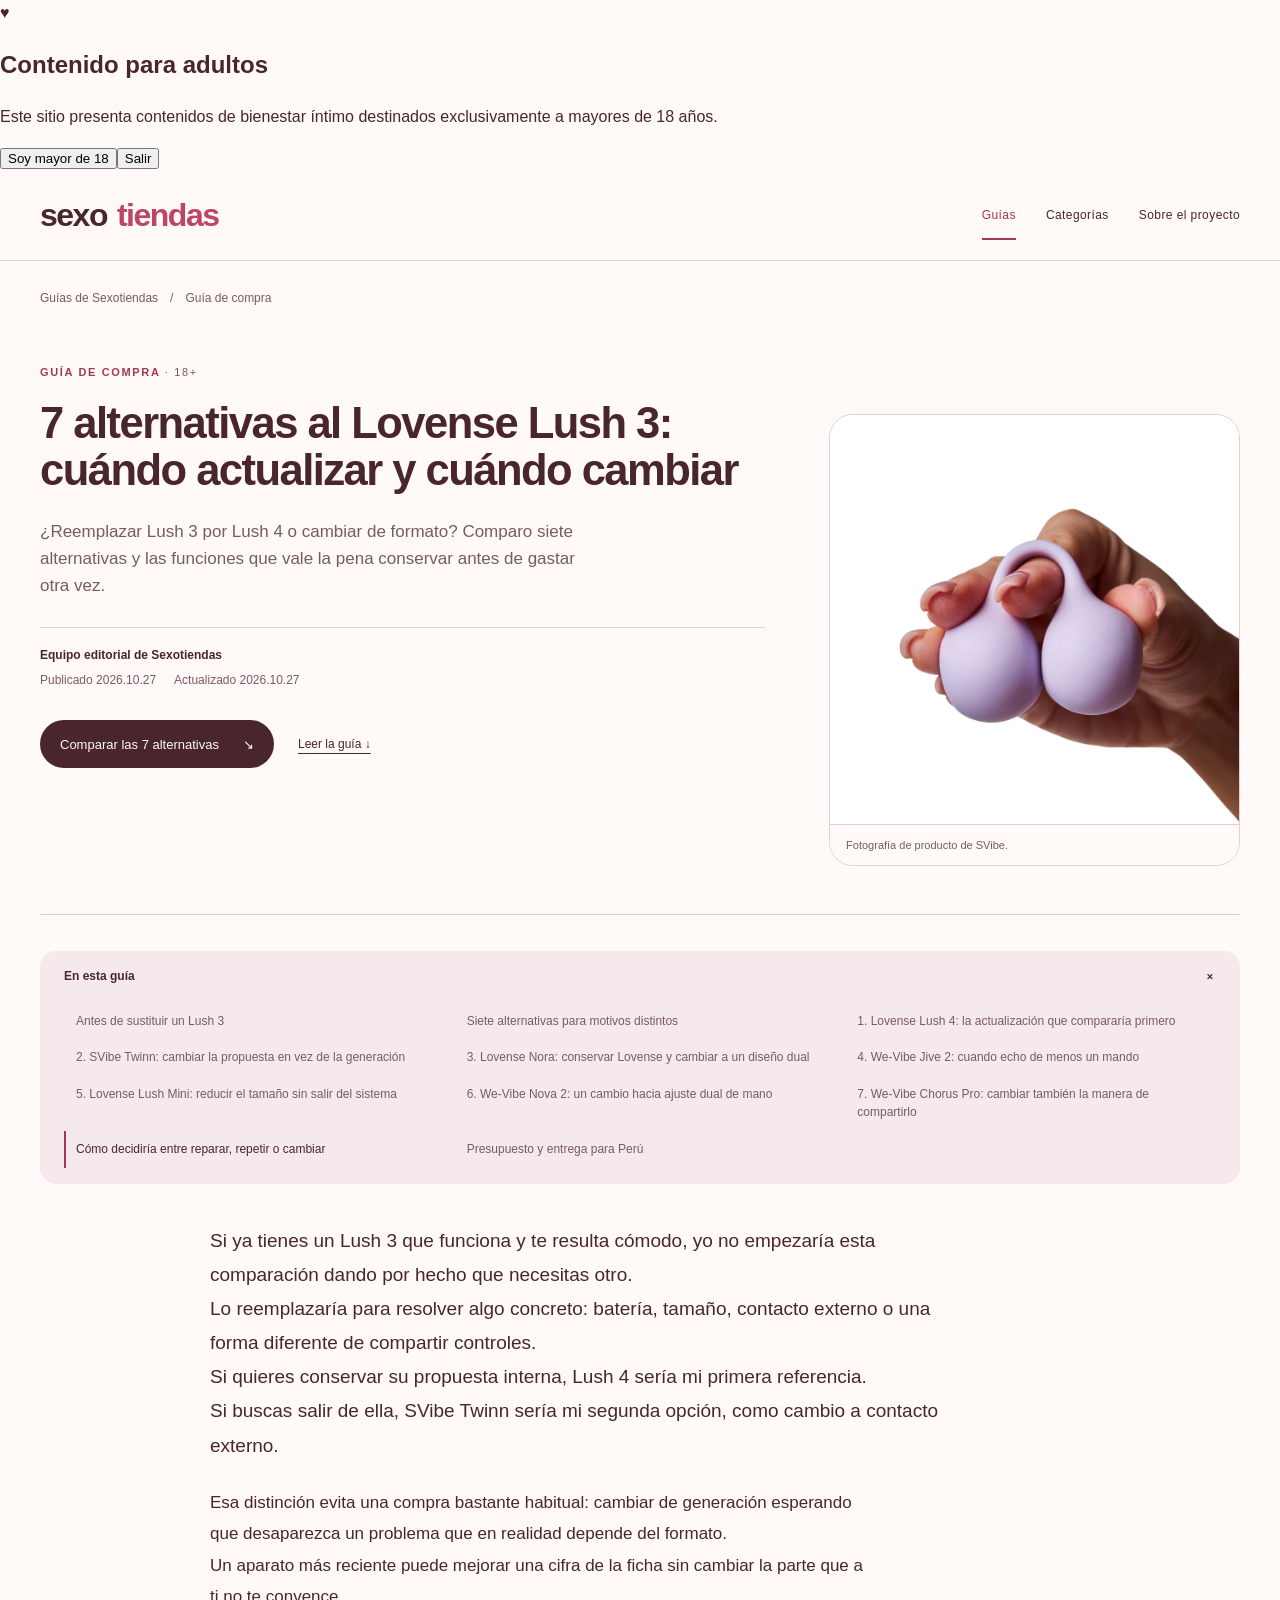
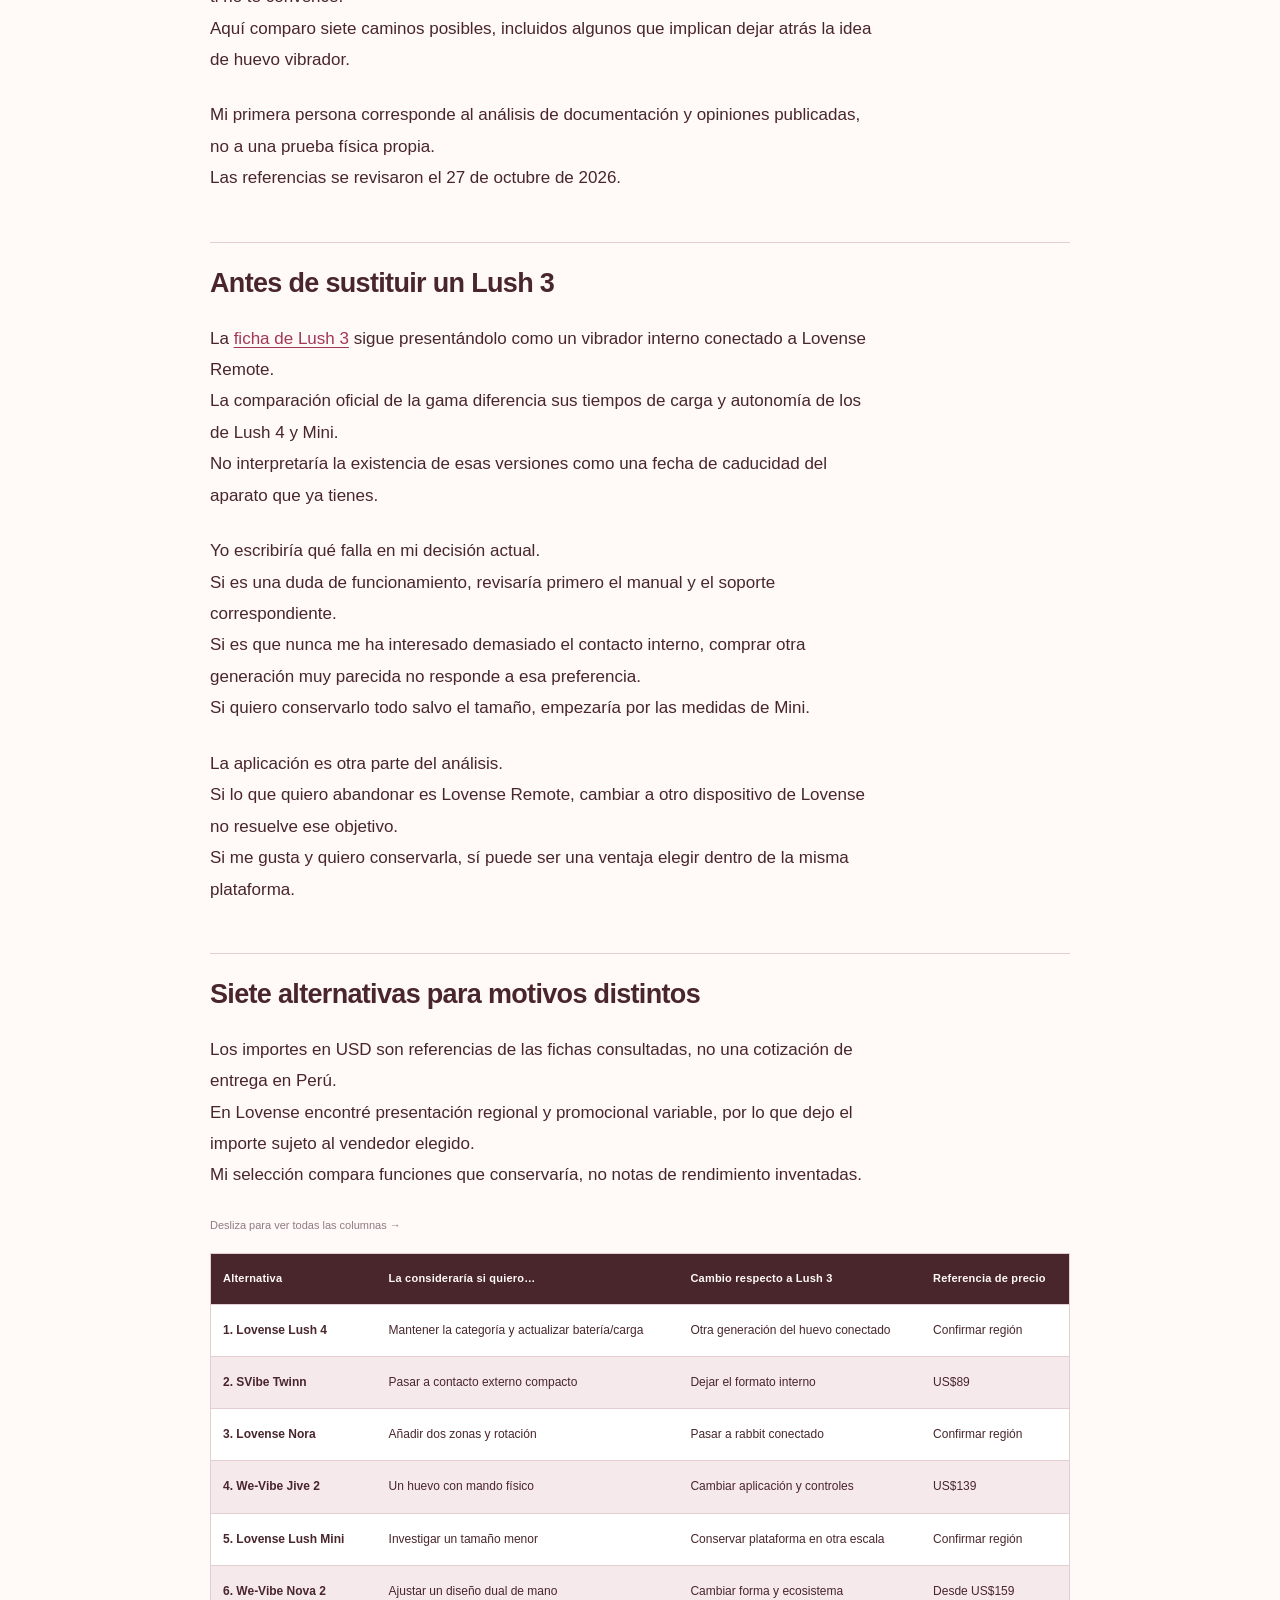
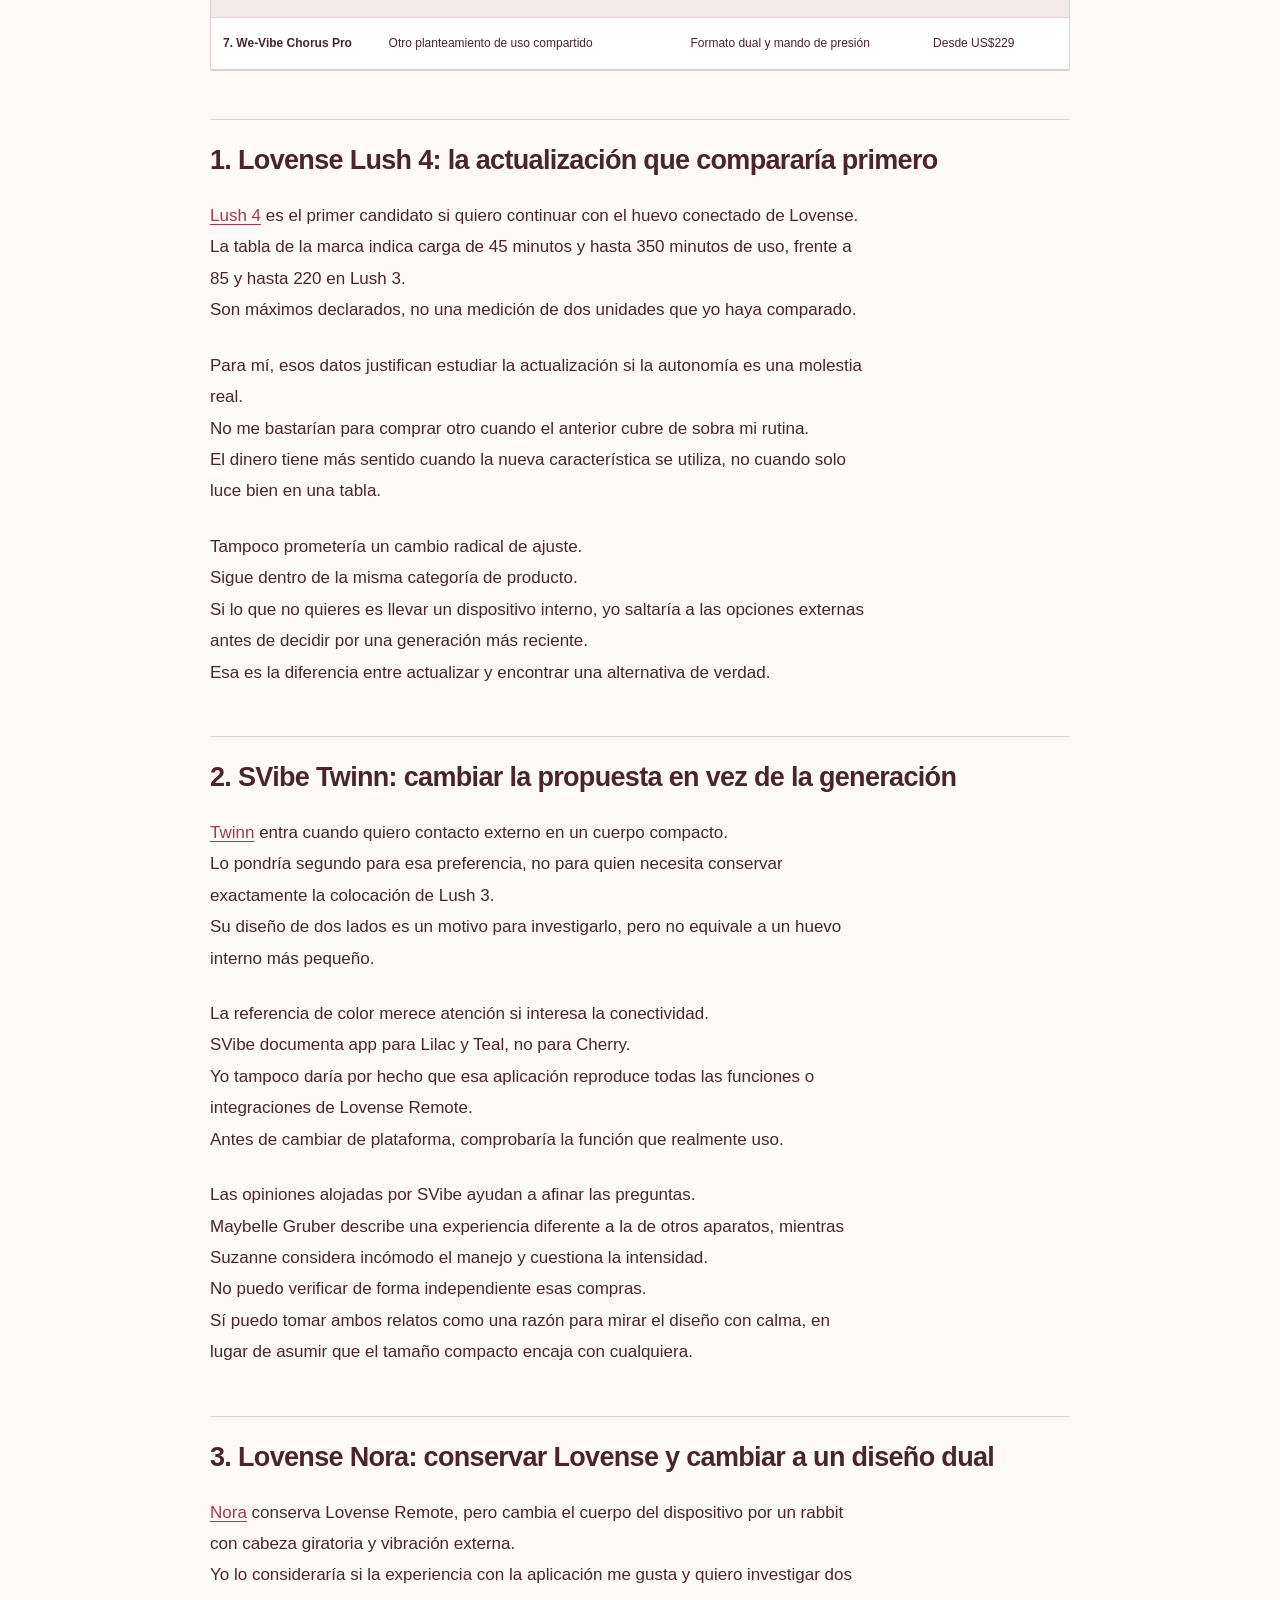
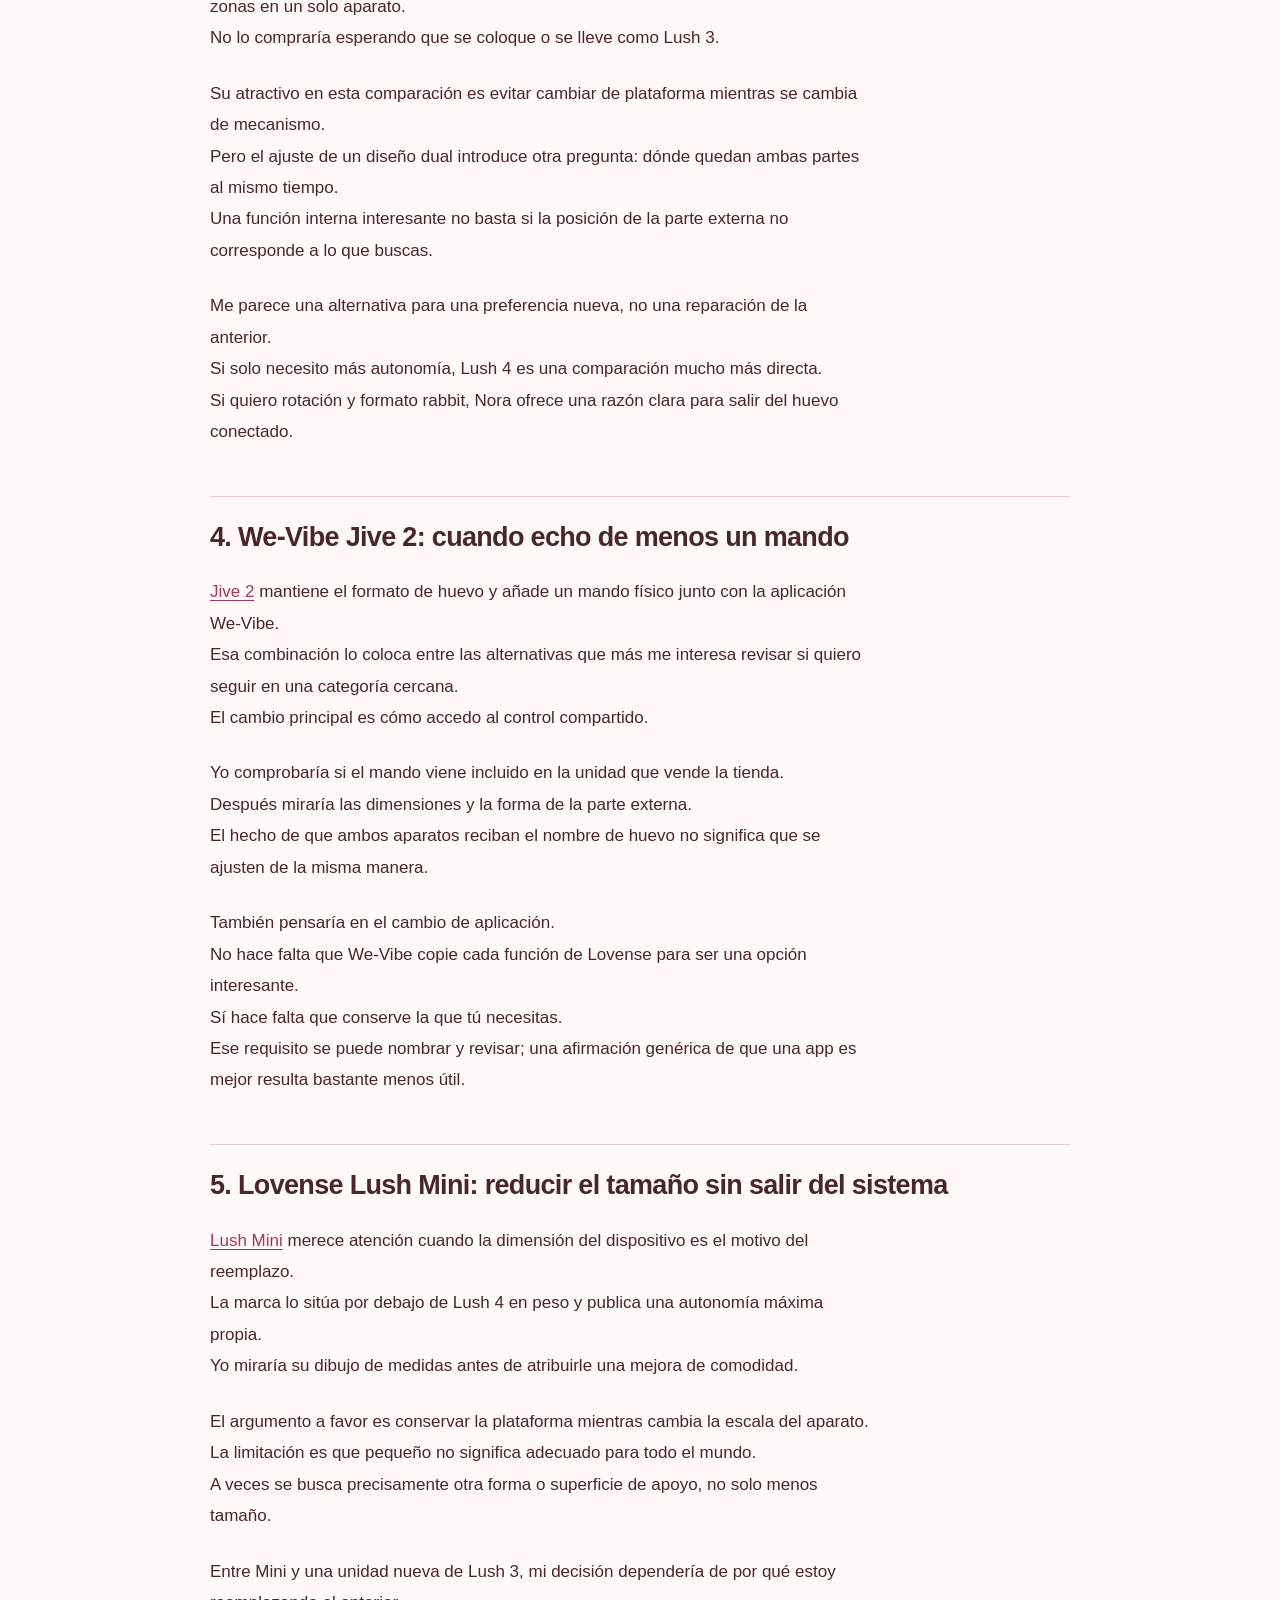
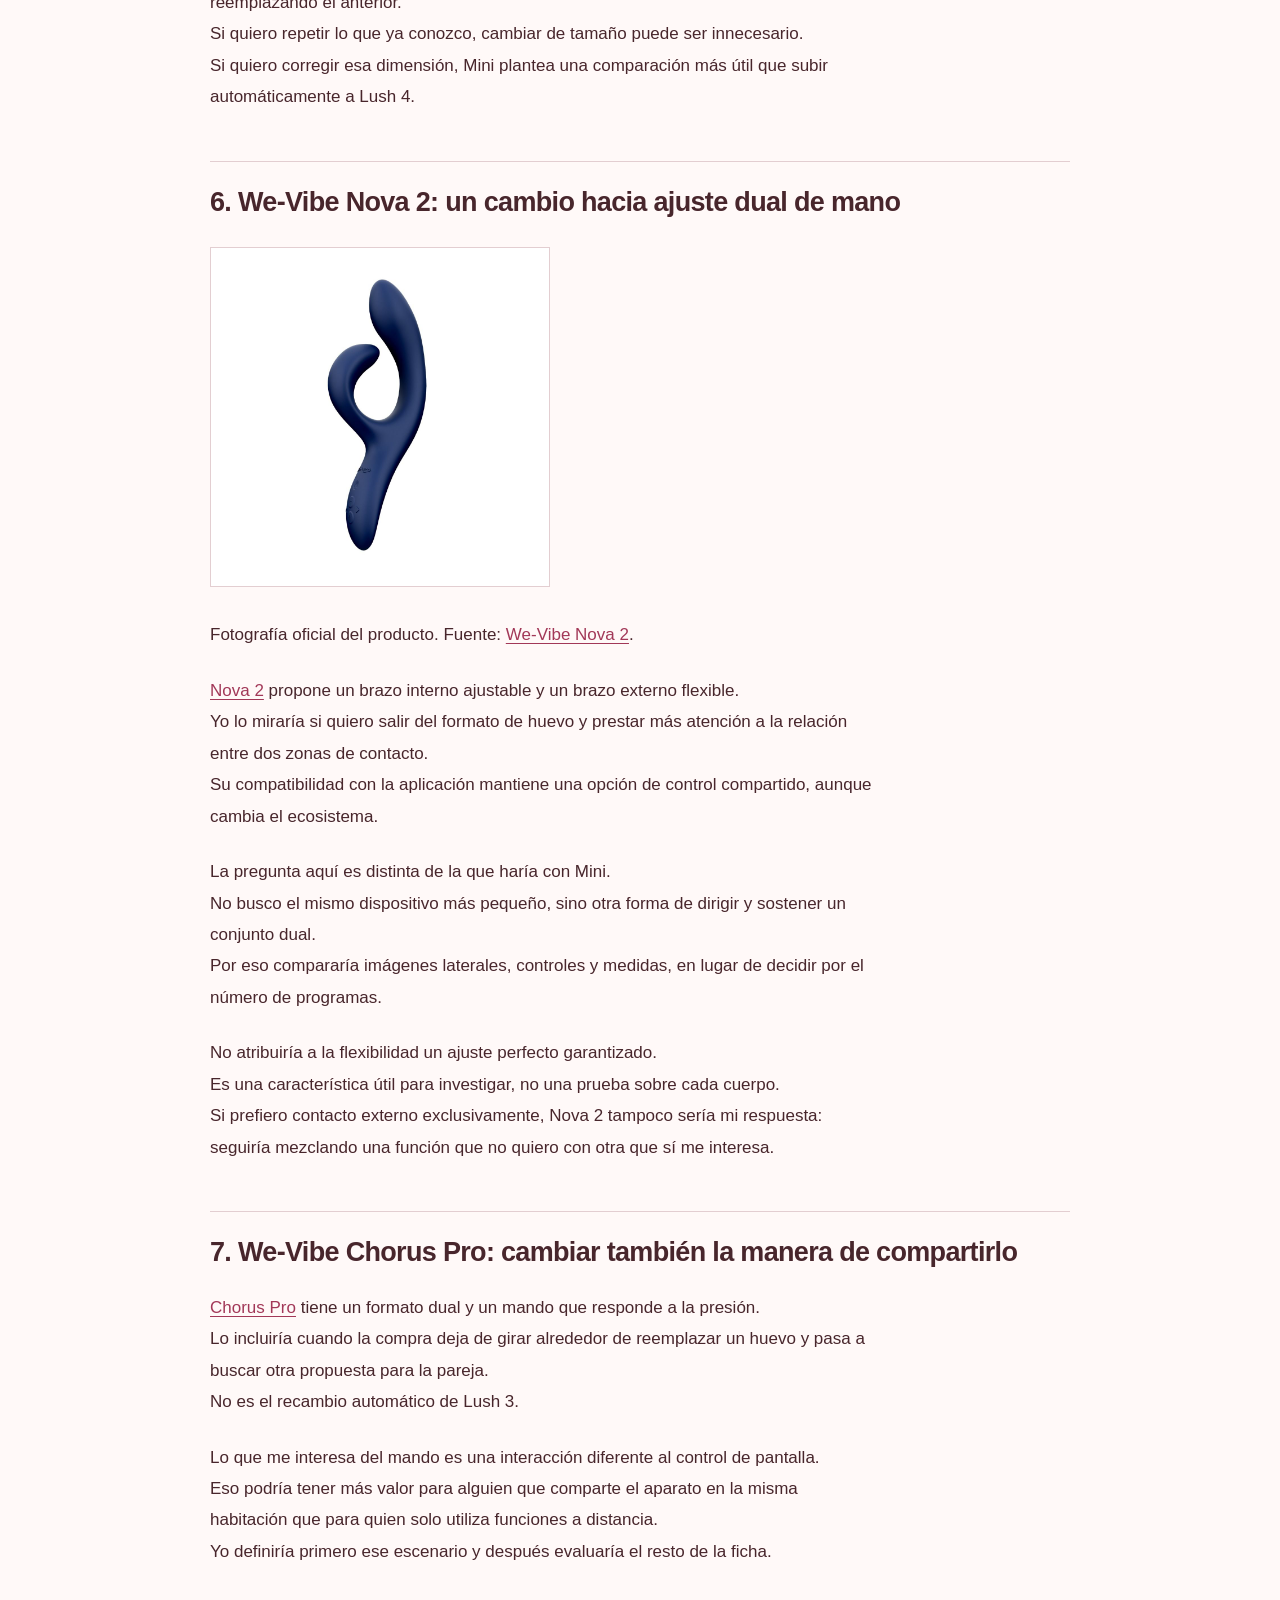
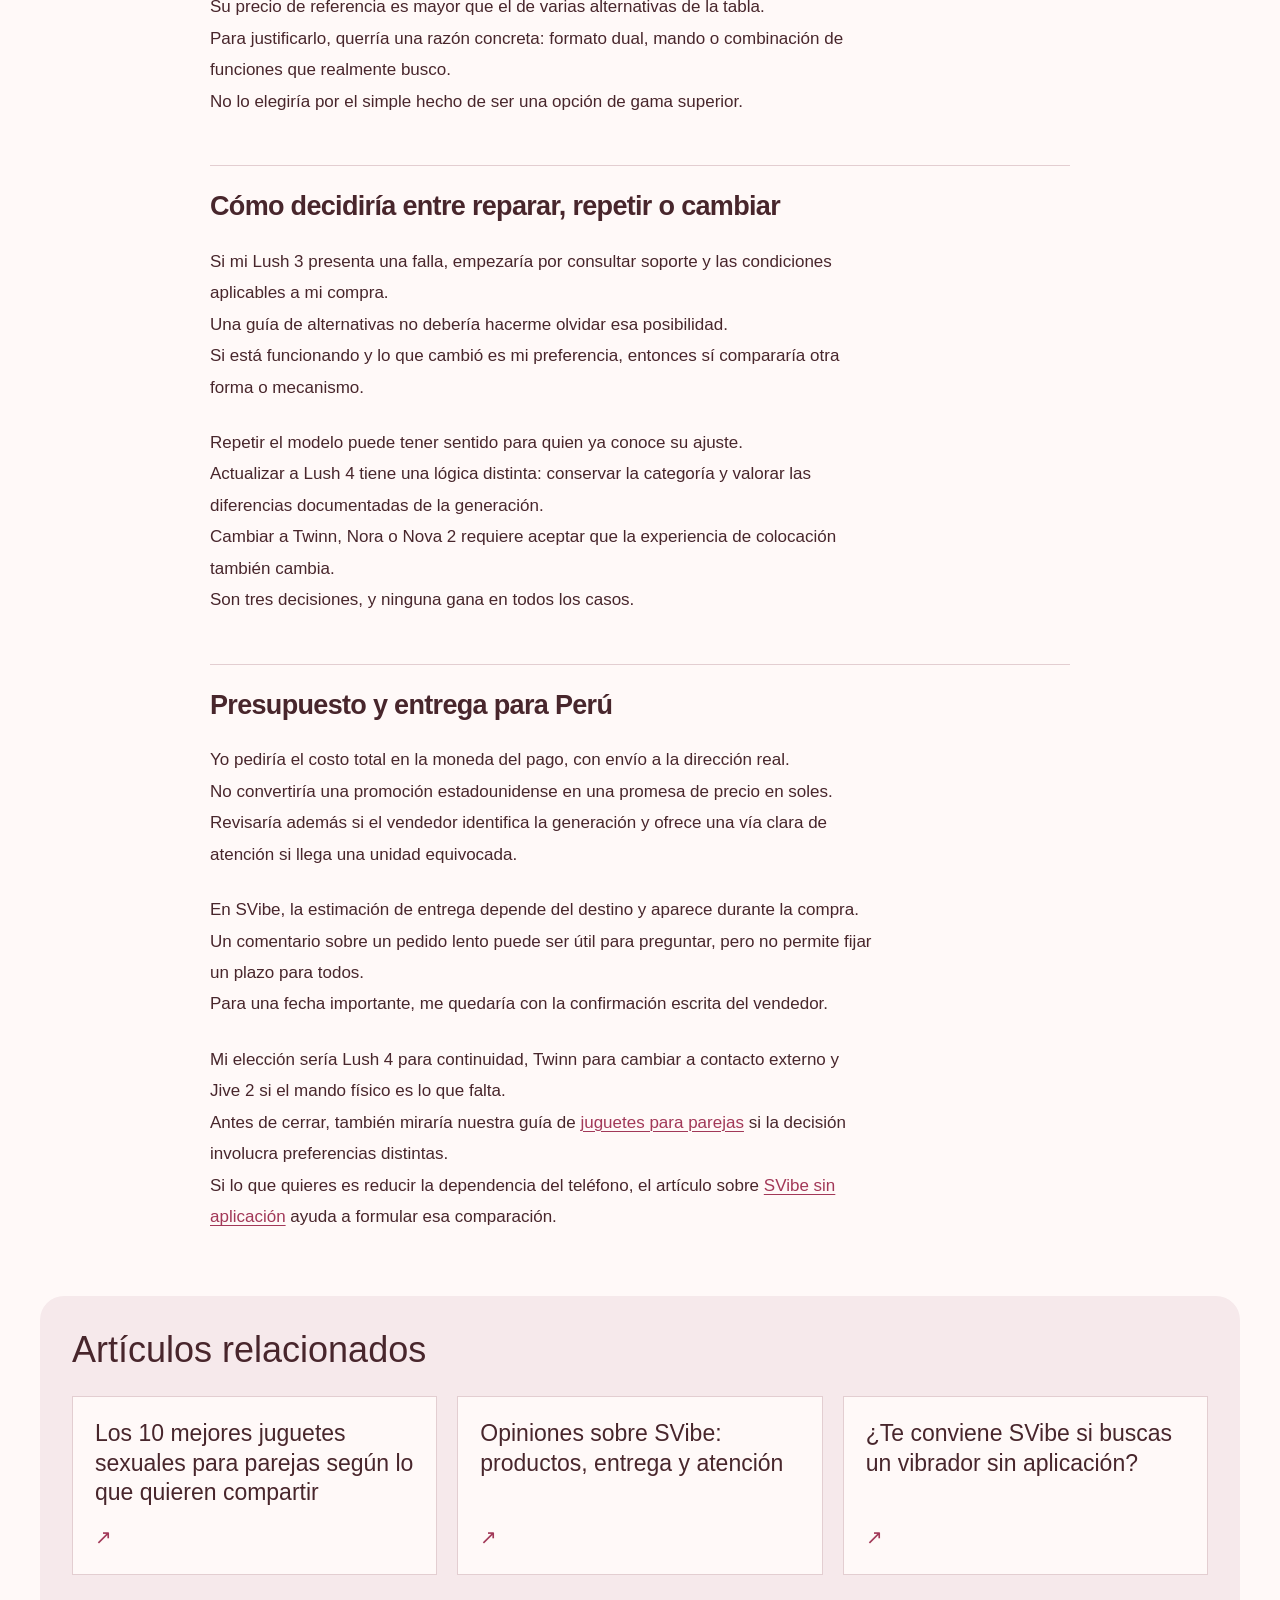
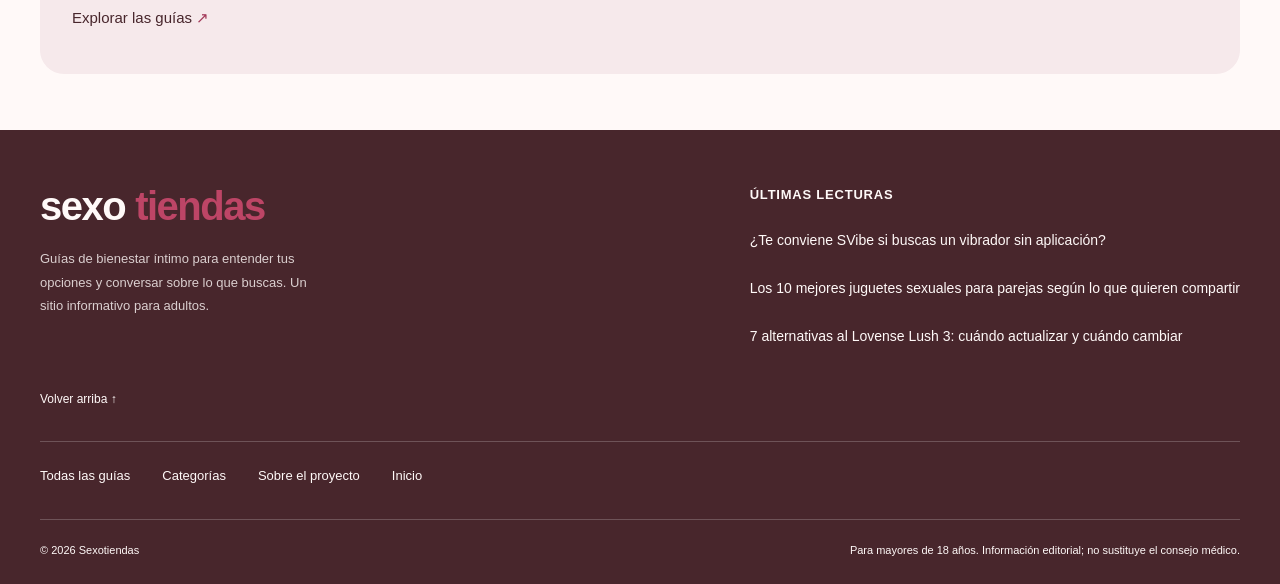
==== commit 98e71c30: "Remove inaccurate Svibe commissioned-content disclosures" ====
--- a/site/blog/alternativas-lovense-lush-3/index.html
+++ b/site/blog/alternativas-lovense-lush-3/index.html
@@ -29,8 +29,7 @@
 <p>Esa distinción evita una compra bastante habitual: cambiar de generación esperando que desaparezca un problema que en realidad depende del formato.<br>
 Un aparato más reciente puede mejorar una cifra de la ficha sin cambiar la parte que a ti no te convence.<br>
 Aquí comparo siete caminos posibles, incluidos algunos que implican dejar atrás la idea de huevo vibrador.</p>
-<p>El texto forma parte de un encargo editorial para la campaña de SVibe.<br>
-Mi primera persona corresponde al análisis de documentación y opiniones publicadas, no a una prueba física propia.<br>
+<p>Mi primera persona corresponde al análisis de documentación y opiniones publicadas, no a una prueba física propia.<br>
 Las referencias se revisaron el 27 de octubre de 2026.</p>
 <h2 id="antes-de-sustituir-un-lush-3">Antes de sustituir un Lush 3</h2>
 <p>La <a href="https://www.lovense.com/bluetooth-remote-control-vibrator" rel="noopener noreferrer">ficha de Lush 3</a> sigue presentándolo como un vibrador interno conectado a Lovense Remote.<br>
@@ -61,7 +60,7 @@
 Si lo que no quieres es llevar un dispositivo interno, yo saltaría a las opciones externas antes de decidir por una generación más reciente.<br>
 Esa es la diferencia entre actualizar y encontrar una alternativa de verdad.</p>
 <h2 id="2-svibe-twinn-cambiar-la-propuesta-en-vez-de-la-generacion">2. SVibe Twinn: cambiar la propuesta en vez de la generación</h2>
-<p><a href="https://svibe.com/products/snail-twinn-us-intl" rel="noopener noreferrer sponsored">Twinn</a> entra cuando quiero contacto externo en un cuerpo compacto.<br>
+<p><a href="https://svibe.com/products/snail-twinn-us-intl" rel="noopener noreferrer">Twinn</a> entra cuando quiero contacto externo en un cuerpo compacto.<br>
 Lo pondría segundo para esa preferencia, no para quien necesita conservar exactamente la colocación de Lush 3.<br>
 Su diseño de dos lados es un motivo para investigarlo, pero no equivale a un huevo interno más pequeño.</p>
 <p>La referencia de color merece atención si interesa la conectividad.<br>
